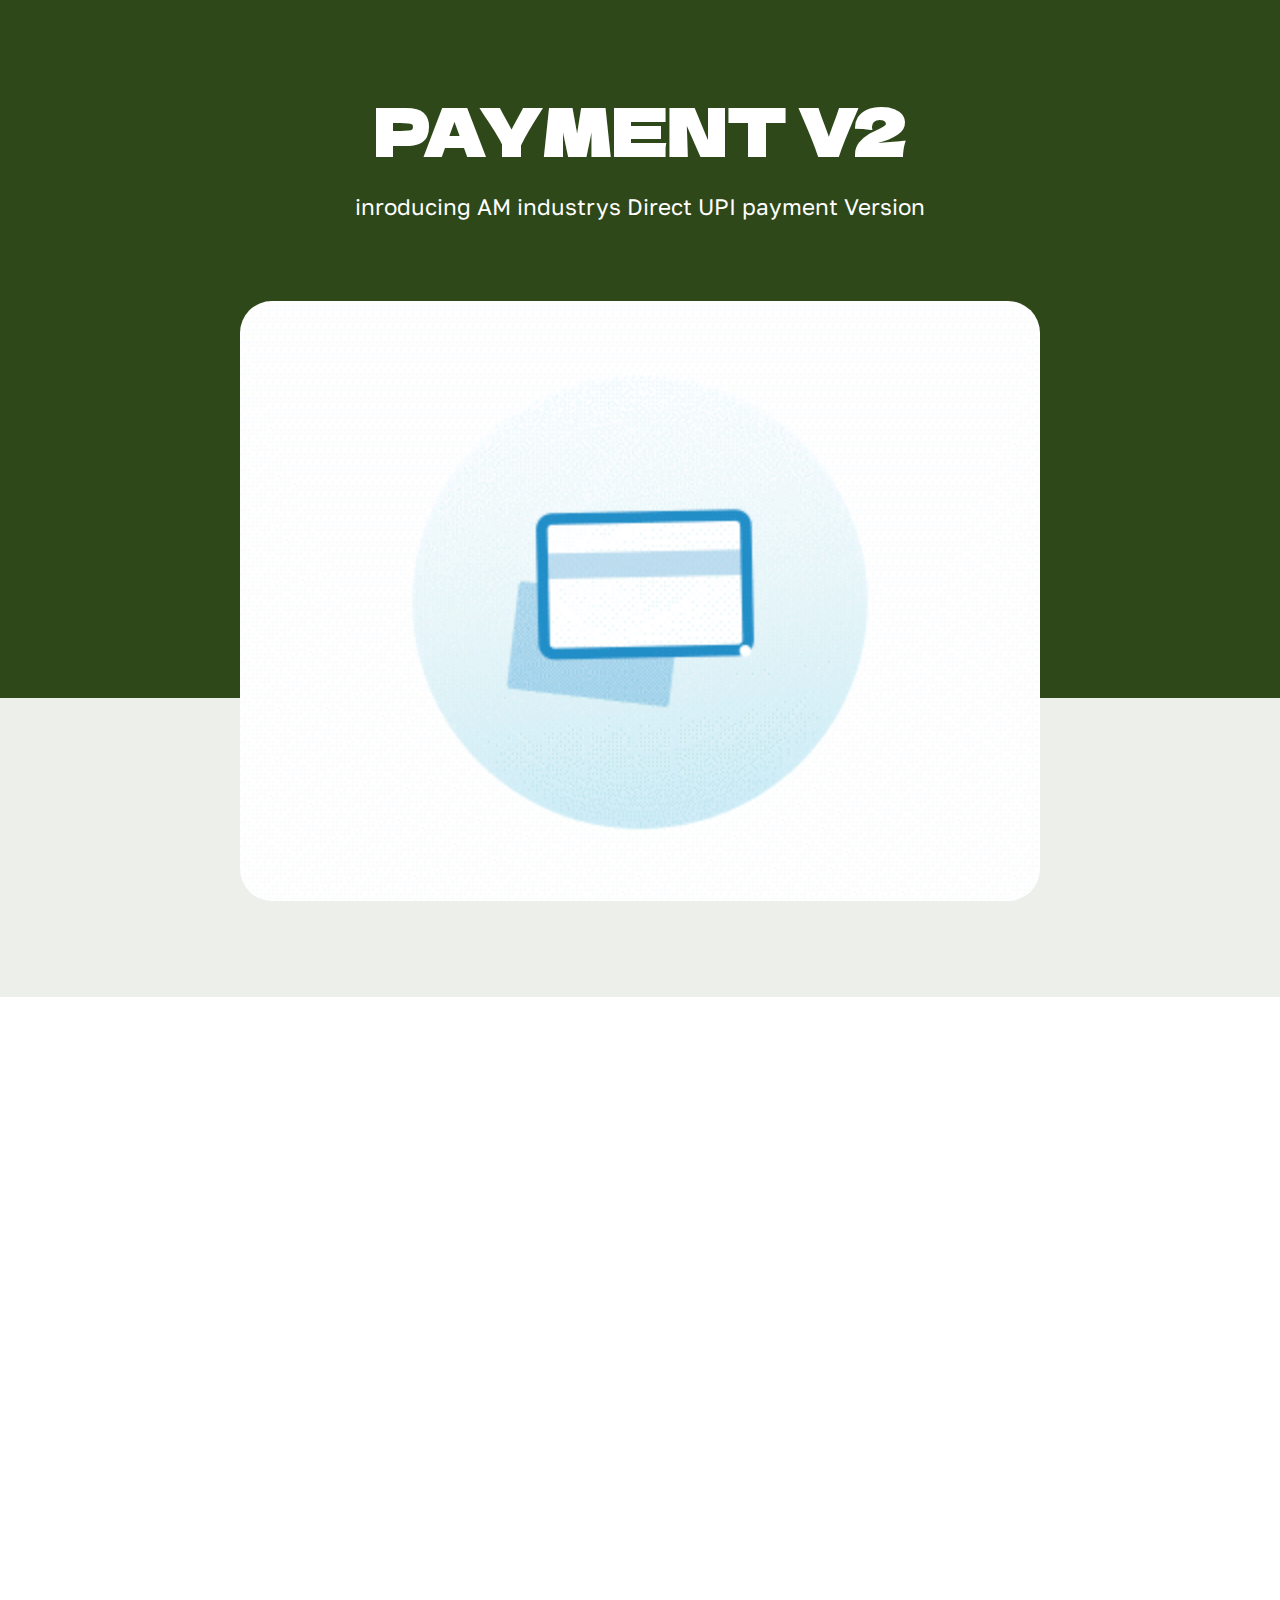
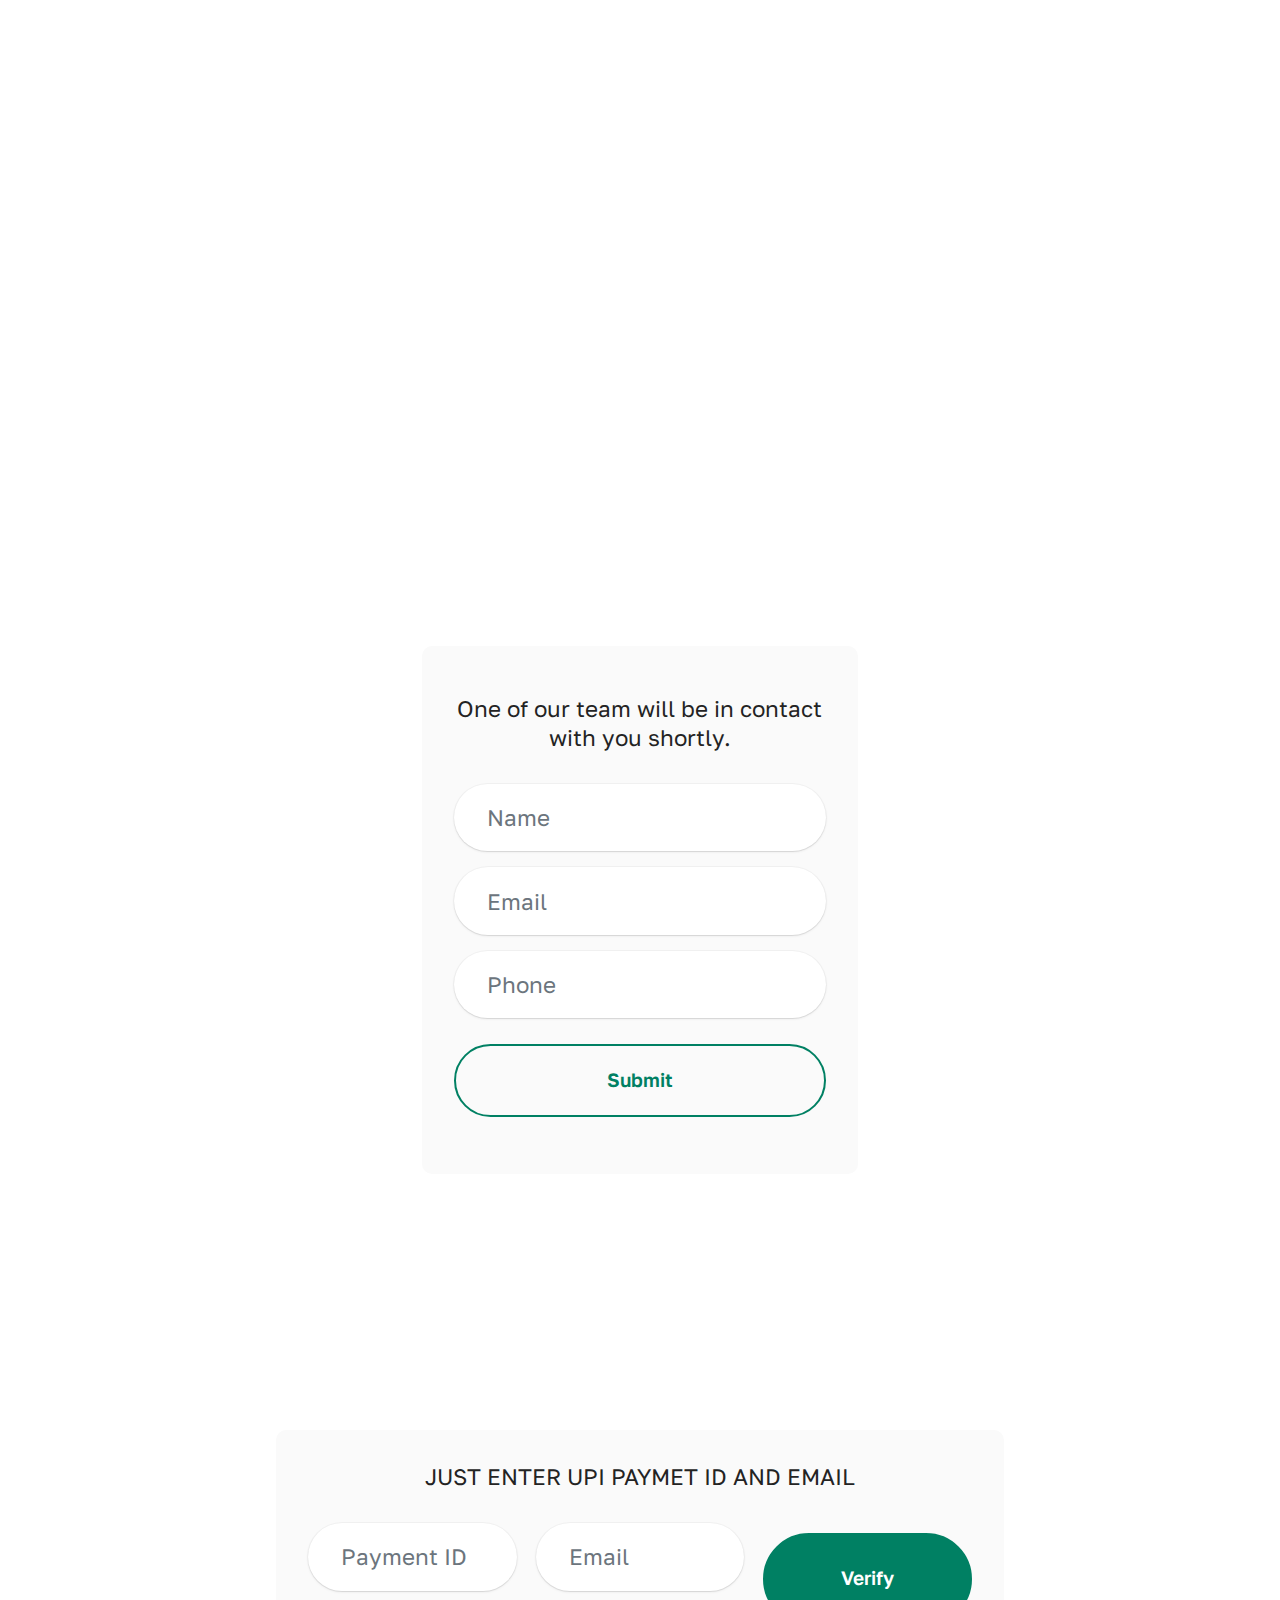
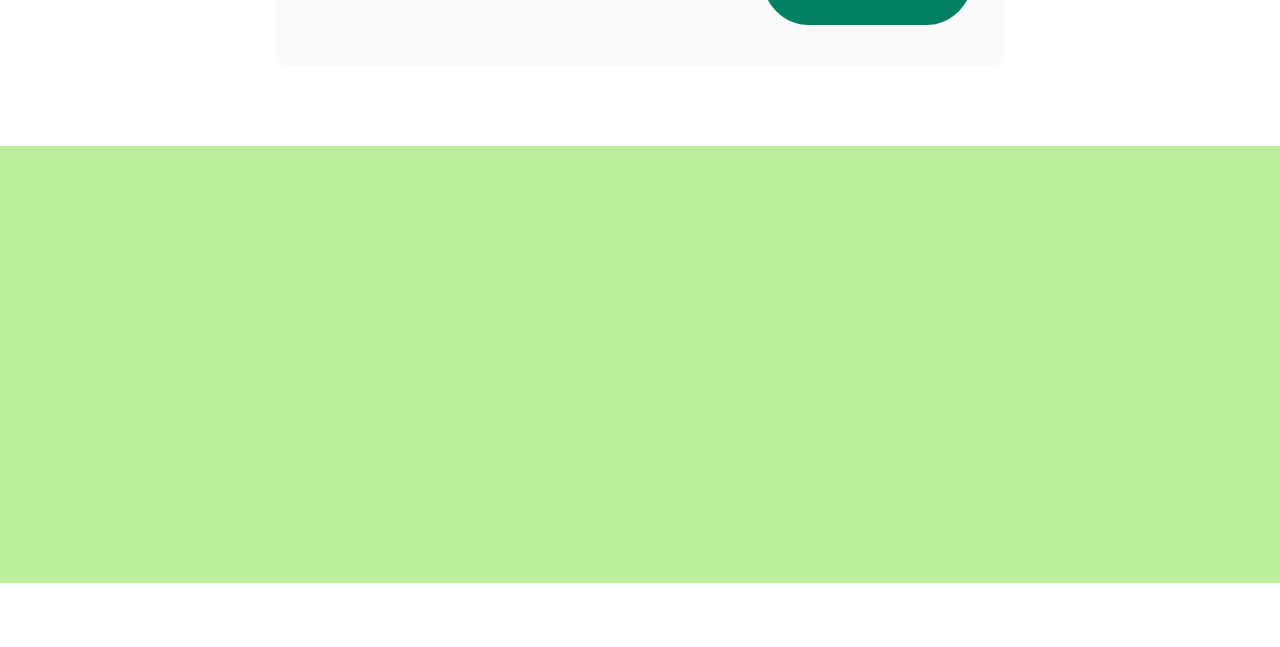
==== v2.html @ f1ecd3d9 "Add files via upload" ====
<!DOCTYPE html>
<html  >
<head>
  <!-- v5.9.6, AM industry's -->
  <meta charset="UTF-8">
  <meta http-equiv="X-UA-Compatible" content="IE=edge">
  <meta name="generator" content="Mobirise v5.9.6, mobirise.com">
  <meta name="twitter:card" content="summary_large_image"/>
  <meta name="twitter:image:src" content="www.techtoam.online">
  <meta property="og:image" content="www.techtoam.online">
  <meta name="twitter:title" content="Payment V2">
  <meta name="viewport" content="width=device-width, initial-scale=1, minimum-scale=1">
  <link rel="shortcut icon" href="assets/images/logo5.png" type="image/x-icon">
  <meta name="description" content="If Any Issue Visit "www.techtoam.online"">
  
  
  <title>Payment V2</title>
  <link rel="stylesheet" href="assets/bootstrap/css/bootstrap.min.css">
  <link rel="stylesheet" href="assets/bootstrap/css/bootstrap-grid.min.css">
  <link rel="stylesheet" href="assets/bootstrap/css/bootstrap-reboot.min.css">
  <link rel="stylesheet" href="assets/animatecss/animate.css">
  <link rel="stylesheet" href="assets/theme/css/style.css">
  <link rel="preload" href="https://fonts.googleapis.com/css?family=Dela+Gothic+One:400&display=swap" as="style" onload="this.onload=null;this.rel='stylesheet'">
  <noscript><link rel="stylesheet" href="https://fonts.googleapis.com/css?family=Dela+Gothic+One:400&display=swap"></noscript>
  <link rel="preload" href="https://fonts.googleapis.com/css?family=Golos+Text:400,500,600,700,800,900&display=swap" as="style" onload="this.onload=null;this.rel='stylesheet'">
  <noscript><link rel="stylesheet" href="https://fonts.googleapis.com/css?family=Golos+Text:400,500,600,700,800,900&display=swap"></noscript>
  <link rel="preload" as="style" href="assets/mobirise/css/mbr-additional.css"><link rel="stylesheet" href="assets/mobirise/css/mbr-additional.css" type="text/css">

  
  
  
</head>
<body>
  
  <section data-bs-version="5.1" class="header5 cid-tRlv7MQUgX" id="header05-1">
	

	
	
	<div class="topbg"></div>
	<div class="align-center container-fluid">
		<div class="row justify-content-center">
			<div class="col-md-12 content-head">
				<h1 class="mbr-section-title mbr-fonts-style mb-4 display-2"><strong>PAYMENT V2</strong></h1>
				<p class="mbr-text mbr-fonts-style mb-4 display-7">inroducing AM industrys Direct UPI payment Version</p>
				
			</div>
		</div>
		<div class="row mt-5 justify-content-center">
			<div class="col-12 col-lg-8">
				<img src="assets/images/payme1.gif" alt="nill" title="">
			</div>
		</div>
	</div>
</section>

<section data-bs-version="5.1" class="features024 cid-tRlwCzyXVJ" data-bg-video="https://youtu.be/mPwAJdSH3XQ?si=On-ZSDJsjGrxkwGE" id="features024-2">
  

  <div class="mbr-fallback-image disabled"></div>
  

  <div class="container">
    <div class="row justify-content-center align-items-center">
      <div class="col-12">
        <div class="card-wrapper">
          <div class="row">
            <div class="col-12 col-md-12 col-lg-6 image-wrapper">
              <img class="w-100" src="assets/images/am-889x889.png" alt="AM">
            </div>
            <div class="col-12 col-lg col-md-12">
              <div class="text-wrapper align-left">
                <h5 class="mbr-section-title mbr-fonts-style mb-4 display-5"><strong>AM industry's</strong><br><strong>UPI</strong><br><strong> INTERFACE</strong></h5>
                <p class="price mbr-fonts-style mb-4 display-7">If You Pay a Amount You Complete the steps before Exit</p>
                <p class="mbr-text mbr-fonts-style mb-4 display-7">1. Pay Using UPI Payment " Click The Button For Payment"<br><br>2. Capture A screen short then Upload or Enter a Valid Payment ID<br><br><br>3, Enter Your details&nbsp; and Service details&nbsp;</p>
                <div class="mbr-section-btn mt-3"><a class="btn btn-lg btn-danger display-7" href="upi://pay?pa=ttamashbinpajeesh@paytm" target="_blank">Buy now</a></div>
              </div>
            </div>
          </div>
        </div>
      </div>
    </div>
  </div>
</section>

<section data-bs-version="5.1" class="form7 cid-tRlzSRoZiJ" id="form7-3">
    
    
    <div class="container">
        <div class="mbr-section-head">
            <h3 class="mbr-section-title mbr-fonts-style align-center mb-0 display-2"><strong>Give Payment ID</strong></h3>
            
        </div>
        <div class="row justify-content-center mt-4">
            <div class="col-lg-8 mx-auto mbr-form" data-form-type="formoid">
                <form action="https://mobirise.eu/" method="POST" class="mbr-form form-with-styler mx-auto" data-form-title="Form Name"><input type="hidden" name="email" data-form-email="true" value="3NdxjkWzAh5IovgKd4+I5rbwf+tSKthDz4i8IxNc6+MKKcyOR6KfDr5/pfXS4GZjHSDBAHPQRKXl47ewNjsEHPbsqEBzv0O+0C2oWLpMZshk8n5DTl88hwM9T7tVmdk0">
                    <p class="mbr-text mbr-fonts-style align-center mb-4 display-7">
                        One of our team will be in contact with you shortly.
                    </p>
                    <div class="row">
                        <div hidden="hidden" data-form-alert="" class="alert alert-success col-12">Done !</div>
                        <div hidden="hidden" data-form-alert-danger="" class="alert alert-danger col-12">
                            Oops...! some problem!
                        </div>
                    </div>
                    <div class="dragArea row">
                        <div class="col-lg-12 col-md-12 col-sm-12 form-group mb-3" data-for="name">
                            <input type="text" name="name" placeholder="Name" data-form-field="name" class="form-control" value="" id="name-form7-3">
                        </div>
                        <div class="col-lg-12 col-md-12 col-sm-12 form-group mb-3" data-for="email">
                            <input type="email" name="email" placeholder="Email" data-form-field="email" class="form-control" value="" id="email-form7-3">
                        </div>
                        <div data-for="phone" class="col-lg-12 col-md-12 col-sm-12 form-group mb-3">
                            <input type="tel" name="phone" placeholder="Phone" data-form-field="phone" class="form-control" value="" id="phone-form7-3">
                        </div>
                        <div class="col-auto mbr-section-btn align-center"><button type="submit" class="btn btn-danger-outline display-4">Submit</button></div>
                    </div>
                </form>
            </div>
        </div>
    </div>
</section>

<section data-bs-version="5.1" class="form9 cid-tRlAs7sNLX" id="form9-5">
    
    
    <div class="container">
        <div class="mbr-section-head">
            <h3 class="mbr-section-title mbr-fonts-style align-center mb-0 display-2"><strong>PAYMENT ID VERIFYER</strong></h3>
            
        </div>
        <div class="row justify-content-center mt-4">
            <div class="col-lg-8 mx-auto mbr-form" data-form-type="formoid">
                <form action="https://mobirise.eu/" method="POST" class="mbr-form form-with-styler mx-auto" data-form-title="Form Name"><input type="hidden" name="email" data-form-email="true" value="f8ckszudrFhDrbls0gvPUYNyzmhzV6FQ+O1H3+zNxbhnMYZ5BAxvZ6UYKRE3Gi8OlHP5rLSmkBa90PJhMxGG0R+YfRLW464CH+ug4uYiRGrFoVSX1NOzaPkwVHFN0rrm">
                    <div class="row">
                        <div hidden="hidden" data-form-alert="" class="alert alert-success col-12">Our team Contact After Some Time</div>
                        <div hidden="hidden" data-form-alert-danger="" class="alert alert-danger col-12">Oops...! some problem!</div>
                    </div>
                    <div class="dragArea row">
                        <div class="col-lg-12">
                            <p class="mbr-text mbr-fonts-style align-center mb-4 display-7">JUST ENTER UPI PAYMET ID AND EMAIL</p>
                        </div>
                        <div class="col-lg-4 col-md-12 col-sm-12 form-group mb-3" data-for="name">
                            <input type="text" name="name" placeholder="Payment ID" data-form-field="name" class="form-control" value="" id="name-form9-5">
                        </div>
                        <div data-for="email" class="col-lg-4 col-md-12 col-sm-12 form-group mb-3">
                            <input type="email" name="email" placeholder="Email" data-form-field="email" class="form-control" value="" id="email-form9-5">
                        </div>
                        <div class="col-lg-4 col-md-12 col-sm-12 mbr-section-btn align-center"><button type="submit" class="btn btn-danger display-4">Verify</button></div>
                    </div>
                </form>
            </div>
        </div>
    </div>
</section>

<section data-bs-version="5.1" class="info1 cid-tRlBg32YLD" id="info1-6">
    

    
    
    <div class="align-center container">
        <div class="row justify-content-center">
            <div class="col-12 col-lg-8">
                <h3 class="mbr-section-title mb-4 mbr-fonts-style display-5"><strong>Verification Using Screen Short</strong></h3>
                
                <div class="mbr-section-btn"><a class="btn btn-white display-7" href="https://www.instagram.com/tech_to_am" target="_blank">Send Screen Short</a> <a class="btn btn-white display-7" href="http://www.techtoam.online" target="_blank">Home</a> <a class="btn btn-white display-7" href="mailto:techtoambusiness@gmail.com">Email</a></div>
            </div>
        </div>
    </div>
</section><section class="display-7" style="padding: 0;align-items: center;justify-content: center;flex-wrap: wrap;    align-content: center;display: flex;position: relative;height: 4rem;"><a href="https://mobiri.se/3072282" style="flex: 1 1;height: 4rem;position: absolute;width: 100%;z-index: 1;"><img alt="" style="height: 4rem;" src="[data-uri]"></a><p style="margin: 0;text-align: center;" class="display-7">&#8204;</p><a style="z-index:1" href="https://www.techtoam.online">Official Webpage</a></section><script src="assets/bootstrap/js/bootstrap.bundle.min.js"></script>  <script src="assets/smoothscroll/smooth-scroll.js"></script>  <script src="assets/ytplayer/index.js"></script>  <script src="assets/vimeoplayer/player.js"></script>  <script src="assets/theme/js/script.js"></script>  <script src="assets/formoid/formoid.min.js"></script>  
  
  
 <div id="scrollToTop" class="scrollToTop mbr-arrow-up"><a style="text-align: center;"><i class="mbr-arrow-up-icon mbr-arrow-up-icon-cm cm-icon cm-icon-smallarrow-up"></i></a></div>
    <input name="animation" type="hidden">
  </body>
</html>
---- assets/theme/css/style.css ----
@charset "UTF-8";
section {
  background-color: #ffffff;
}

body {
  font-style: normal;
  line-height: 1.5;
  font-weight: 400;
  color: #232323;
  position: relative;
}

button {
  background-color: transparent;
  border-color: transparent;
}

.embla__button,
.carousel-control {
  background-color: #edefea !important;
  opacity: 0.8 !important;
  color: #464845 !important;
  border-color: #edefea !important;
}

.carousel .close,
.modalWindow .close {
  background-color: #edefea !important;
  color: #464845 !important;
  border-color: #edefea !important;
  opacity: 0.8 !important;
}

.carousel .close:hover,
.modalWindow .close:hover {
  opacity: 1 !important;
}

.carousel-indicators li {
  background-color: #edefea !important;
  border: 2px solid #464845 !important;
}

.carousel-indicators li:hover,
.carousel-indicators li:active {
  opacity: 0.8 !important;
}

.embla__button:hover,
.carousel-control:hover {
  background-color: #edefea !important;
  opacity: 1 !important;
}

.modalWindow-video-container {
  height: 80%;
}

section,
.container,
.container-fluid {
  position: relative;
  word-wrap: break-word;
}

a.mbr-iconfont:hover {
  text-decoration: none;
}

.article .lead p,
.article .lead ul,
.article .lead ol,
.article .lead pre,
.article .lead blockquote {
  margin-bottom: 0;
}

a {
  font-style: normal;
  font-weight: 400;
  cursor: pointer;
}
a, a:hover {
  text-decoration: none;
}

.mbr-section-title {
  font-style: normal;
  line-height: 1.3;
}

.mbr-section-subtitle {
  line-height: 1.3;
}

.mbr-text {
  font-style: normal;
  line-height: 1.7;
}

h1,
h2,
h3,
h4,
h5,
h6,
.display-1,
.display-2,
.display-4,
.display-5,
.display-7,
span,
p,
a {
  line-height: 1;
  word-break: break-word;
  word-wrap: break-word;
  font-weight: 400;
}

b,
strong {
  font-weight: bold;
}

input:-webkit-autofill, input:-webkit-autofill:hover, input:-webkit-autofill:focus, input:-webkit-autofill:active {
  transition-delay: 9999s;
  -webkit-transition-property: background-color, color;
  transition-property: background-color, color;
}

textarea[type=hidden] {
  display: none;
}

section {
  background-position: 50% 50%;
  background-repeat: no-repeat;
  background-size: cover;
}
section .mbr-background-video,
section .mbr-background-video-preview {
  position: absolute;
  bottom: 0;
  left: 0;
  right: 0;
  top: 0;
}

.hidden {
  visibility: hidden;
}

.mbr-z-index20 {
  z-index: 20;
}

/*! Base colors */
.mbr-white {
  color: #ffffff;
}

.mbr-black {
  color: #111111;
}

.mbr-bg-white {
  background-color: #ffffff;
}

.mbr-bg-black {
  background-color: #000000;
}

/*! Text-aligns */
.align-left {
  text-align: left;
}

.align-center {
  text-align: center;
}

.align-right {
  text-align: right;
}

/*! Font-weight  */
.mbr-light {
  font-weight: 300;
}

.mbr-regular {
  font-weight: 400;
}

.mbr-semibold {
  font-weight: 500;
}

.mbr-bold {
  font-weight: 700;
}

/*! Media  */
.media-content {
  flex-basis: 100%;
}

.media-container-row {
  display: flex;
  flex-direction: row;
  flex-wrap: wrap;
  justify-content: center;
  align-content: center;
  align-items: start;
}
.media-container-row .media-size-item {
  width: 400px;
}

.media-container-column {
  display: flex;
  flex-direction: column;
  flex-wrap: wrap;
  justify-content: center;
  align-content: center;
  align-items: stretch;
}
.media-container-column > * {
  width: 100%;
}

@media (min-width: 992px) {
  .media-container-row {
    flex-wrap: nowrap;
  }
}
figure {
  margin-bottom: 0;
  overflow: hidden;
}

figure[mbr-media-size] {
  transition: width 0.1s;
}

img,
iframe {
  display: block;
  width: 100%;
}

.card {
  background-color: transparent;
  border: none;
}

.card-box {
  width: 100%;
}

.card-img {
  text-align: center;
  flex-shrink: 0;
  -webkit-flex-shrink: 0;
}

.media {
  max-width: 100%;
  margin: 0 auto;
}

.mbr-figure {
  align-self: center;
}

.media-container > div {
  max-width: 100%;
}

.mbr-figure img,
.card-img img {
  width: 100%;
}

@media (max-width: 991px) {
  .media-size-item {
    width: auto !important;
  }
  .media {
    width: auto;
  }
  .mbr-figure {
    width: 100% !important;
  }
}
/*! Buttons */
.mbr-section-btn {
  margin-left: -0.6rem;
  margin-right: -0.6rem;
  font-size: 0;
}

.btn {
  font-weight: 600;
  border-width: 1px;
  font-style: normal;
  margin: 0.6rem 0.6rem;
  white-space: normal;
  transition: all 0.2s ease-in-out;
  display: inline-flex;
  align-items: center;
  justify-content: center;
  word-break: break-word;
}

.btn-sm {
  font-weight: 600;
  letter-spacing: 0px;
  transition: all 0.3s ease-in-out;
}

.btn-md {
  font-weight: 600;
  letter-spacing: 0px;
  transition: all 0.3s ease-in-out;
}

.btn-lg {
  font-weight: 600;
  letter-spacing: 0px;
  transition: all 0.3s ease-in-out;
}

.btn-form {
  margin: 0;
}
.btn-form:hover {
  cursor: pointer;
}

nav .mbr-section-btn {
  margin-left: 0rem;
  margin-right: 0rem;
}

/*! Btn icon margin */
.btn .mbr-iconfont,
.btn.btn-sm .mbr-iconfont {
  order: 1;
  cursor: pointer;
  margin-left: 0.5rem;
  vertical-align: sub;
}

.btn.btn-md .mbr-iconfont,
.btn.btn-md .mbr-iconfont {
  margin-left: 0.8rem;
}

.mbr-regular {
  font-weight: 400;
}

.mbr-semibold {
  font-weight: 500;
}

.mbr-bold {
  font-weight: 700;
}

[type=submit] {
  -webkit-appearance: none;
}

/*! Full-screen */
.mbr-fullscreen .mbr-overlay {
  min-height: 100vh;
}

.mbr-fullscreen {
  display: flex;
  display: -moz-flex;
  display: -ms-flex;
  display: -o-flex;
  align-items: center;
  min-height: 100vh;
  padding-top: 3rem;
  padding-bottom: 3rem;
}

/*! Map */
.map {
  height: 25rem;
  position: relative;
}
.map iframe {
  width: 100%;
  height: 100%;
}

/*! Scroll to top arrow */
.mbr-arrow-up {
  bottom: 25px;
  right: 90px;
  position: fixed;
  text-align: right;
  z-index: 5000;
  color: #ffffff;
  font-size: 22px;
}

.mbr-arrow-up a {
  background: rgba(0, 0, 0, 0.2);
  border-radius: 50%;
  color: #fff;
  display: inline-block;
  height: 60px;
  width: 60px;
  border: 2px solid #fff;
  outline-style: none !important;
  position: relative;
  text-decoration: none;
  transition: all 0.3s ease-in-out;
  cursor: pointer;
  text-align: center;
}
.mbr-arrow-up a:hover {
  background-color: rgba(0, 0, 0, 0.4);
}
.mbr-arrow-up a i {
  line-height: 60px;
}

.mbr-arrow-up-icon {
  display: block;
  color: #fff;
}

.mbr-arrow-up-icon::before {
  content: "›";
  display: inline-block;
  font-family: serif;
  font-size: 22px;
  line-height: 1;
  font-style: normal;
  position: relative;
  top: 6px;
  left: -4px;
  transform: rotate(-90deg);
}

/*! Arrow Down */
.mbr-arrow {
  position: absolute;
  bottom: 45px;
  left: 50%;
  width: 60px;
  height: 60px;
  cursor: pointer;
  background-color: rgba(80, 80, 80, 0.5);
  border-radius: 50%;
  transform: translateX(-50%);
}
@media (max-width: 767px) {
  .mbr-arrow {
    display: none;
  }
}
.mbr-arrow > a {
  display: inline-block;
  text-decoration: none;
  outline-style: none;
  animation: arrowdown 1.7s ease-in-out infinite;
  color: #ffffff;
}
.mbr-arrow > a > i {
  position: absolute;
  top: -2px;
  left: 15px;
  font-size: 2rem;
}

#scrollToTop a i::before {
  content: "";
  position: absolute;
  display: block;
  border-bottom: 2.5px solid #fff;
  border-left: 2.5px solid #fff;
  width: 27.8%;
  height: 27.8%;
  left: 50%;
  top: 51%;
  transform: translateY(-30%) translateX(-50%) rotate(135deg);
}

@keyframes arrowdown {
  0% {
    transform: translateY(0px);
  }
  50% {
    transform: translateY(-5px);
  }
  100% {
    transform: translateY(0px);
  }
}
@media (max-width: 500px) {
  .mbr-arrow-up {
    left: 0;
    right: 0;
    text-align: center;
  }
}
/*Gradients animation*/
@keyframes gradient-animation {
  from {
    background-position: 0% 100%;
    animation-timing-function: ease-in-out;
  }
  to {
    background-position: 100% 0%;
    animation-timing-function: ease-in-out;
  }
}
.bg-gradient {
  background-size: 200% 200%;
  animation: gradient-animation 5s infinite alternate;
  -webkit-animation: gradient-animation 5s infinite alternate;
}

.menu .navbar-brand {
  display: -webkit-flex;
}
.menu .navbar-brand span {
  display: flex;
  display: -webkit-flex;
}
.menu .navbar-brand .navbar-caption-wrap {
  display: -webkit-flex;
}
.menu .navbar-brand .navbar-logo img {
  display: -webkit-flex;
  width: auto;
}
@media (min-width: 768px) and (max-width: 991px) {
  .menu .navbar-toggleable-sm .navbar-nav {
    display: -ms-flexbox;
  }
}
@media (max-width: 991px) {
  .menu .navbar-collapse {
    max-height: 93.5vh;
  }
  .menu .navbar-collapse.show {
    overflow: auto;
  }
}
@media (min-width: 992px) {
  .menu .navbar-nav.nav-dropdown {
    display: -webkit-flex;
  }
  .menu .navbar-toggleable-sm .navbar-collapse {
    display: -webkit-flex !important;
  }
  .menu .collapsed .navbar-collapse {
    max-height: 93.5vh;
  }
  .menu .collapsed .navbar-collapse.show {
    overflow: auto;
  }
}
@media (max-width: 767px) {
  .menu .navbar-collapse {
    max-height: 80vh;
  }
}

.nav-link .mbr-iconfont {
  margin-right: 0.5rem;
}

.navbar {
  display: -webkit-flex;
  -webkit-flex-wrap: wrap;
  -webkit-align-items: center;
  -webkit-justify-content: space-between;
}

.navbar-collapse {
  -webkit-flex-basis: 100%;
  -webkit-flex-grow: 1;
  -webkit-align-items: center;
}

.nav-dropdown .link {
  padding: 0.667em 1.667em !important;
  margin: 0 !important;
}

.nav {
  display: -webkit-flex;
  -webkit-flex-wrap: wrap;
}

.row {
  display: -webkit-flex;
  -webkit-flex-wrap: wrap;
}

.justify-content-center {
  -webkit-justify-content: center;
}

.form-inline {
  display: -webkit-flex;
}

.card-wrapper {
  -webkit-flex: 1;
}

.carousel-control {
  z-index: 10;
  display: -webkit-flex;
}

.carousel-controls {
  display: -webkit-flex;
}

.media {
  display: -webkit-flex;
}

.form-group:focus {
  outline: none;
}

.jq-selectbox__select {
  padding: 7px 0;
  position: relative;
}

.jq-selectbox__dropdown {
  overflow: hidden;
  border-radius: 10px;
  position: absolute;
  top: 100%;
  left: 0 !important;
  width: 100% !important;
}

.jq-selectbox__trigger-arrow {
  right: 0;
  transform: translateY(-50%);
}

.jq-selectbox li {
  padding: 1.07em 0.5em;
}

input[type=range] {
  padding-left: 0 !important;
  padding-right: 0 !important;
}

.modal-dialog,
.modal-content {
  height: 100%;
}

.modal-dialog .carousel-inner {
  height: calc(100vh - 1.75rem);
}
@media (max-width: 575px) {
  .modal-dialog .carousel-inner {
    height: calc(100vh - 1rem);
  }
}

.carousel-item {
  text-align: center;
}

.carousel-item img {
  margin: auto;
}

.navbar-toggler {
  align-self: flex-start;
  padding: 0.25rem 0.75rem;
  font-size: 1.25rem;
  line-height: 1;
  background: transparent;
  border: 1px solid transparent;
  border-radius: 0.25rem;
}

.navbar-toggler:focus,
.navbar-toggler:hover {
  text-decoration: none;
  box-shadow: none;
}

.navbar-toggler-icon {
  display: inline-block;
  width: 1.5em;
  height: 1.5em;
  vertical-align: middle;
  content: "";
  background: no-repeat center center;
  background-size: 100% 100%;
}

.navbar-toggler-left {
  position: absolute;
  left: 1rem;
}

.navbar-toggler-right {
  position: absolute;
  right: 1rem;
}

.card-img {
  width: auto;
}

.menu .navbar.collapsed:not(.beta-menu) {
  flex-direction: column;
}

.carousel-item.active,
.carousel-item-next,
.carousel-item-prev {
  display: flex;
}

.note-air-layout .dropup .dropdown-menu,
.note-air-layout .navbar-fixed-bottom .dropdown .dropdown-menu {
  bottom: initial !important;
}

html,
body {
  height: auto;
  min-height: 100vh;
}

.dropup .dropdown-toggle::after {
  display: none;
}

.form-asterisk {
  font-family: initial;
  position: absolute;
  top: -2px;
  font-weight: normal;
}

.form-control-label {
  position: relative;
  cursor: pointer;
  margin-bottom: 0.357em;
  padding: 0;
}

.alert {
  color: #ffffff;
  border-radius: 0;
  border: 0;
  font-size: 1.1rem;
  line-height: 1.5;
  margin-bottom: 1.875rem;
  padding: 1.25rem;
  position: relative;
  text-align: center;
}
.alert.alert-form::after {
  background-color: inherit;
  bottom: -7px;
  content: "";
  display: block;
  height: 14px;
  left: 50%;
  margin-left: -7px;
  position: absolute;
  transform: rotate(45deg);
  width: 14px;
}

.form-control {
  background-color: #ffffff;
  background-clip: border-box;
  color: #232323;
  line-height: 1rem !important;
  height: auto;
  padding: 1.2rem 2rem;
  transition: border-color 0.25s ease 0s;
  border: 1px solid transparent !important;
  border-radius: 4px;
  box-shadow: rgba(0, 0, 0, 0.07) 0px 1px 1px 0px, rgba(0, 0, 0, 0.07) 0px 1px 3px 0px, rgba(0, 0, 0, 0.03) 0px 0px 0px 1px;
}
.form-active .form-control:invalid {
  border-color: red;
}

.row > * {
  padding-right: 1rem;
  padding-left: 1rem;
}

form .row {
  margin-left: -0.6rem;
  margin-right: -0.6rem;
}
form .row [class*=col] {
  padding-left: 0.6rem;
  padding-right: 0.6rem;
}

form .mbr-section-btn {
  padding-left: 0.6rem;
  padding-right: 0.6rem;
}

form .form-check-input {
  margin-top: 0.5;
}

textarea.form-control {
  line-height: 1.5rem !important;
}

.form-group {
  margin-bottom: 1.2rem;
}

.form-control,
form .btn {
  min-height: 48px;
}

.gdpr-block label span.textGDPR input[name=gdpr] {
  top: 7px;
}

.form-control:focus {
  box-shadow: none;
}

:focus {
  outline: none;
}

.mbr-overlay {
  background-color: #000;
  bottom: 0;
  left: 0;
  opacity: 0.5;
  position: absolute;
  right: 0;
  top: 0;
  z-index: 0;
  pointer-events: none;
}

blockquote {
  font-style: italic;
  padding: 3rem;
  font-size: 1.09rem;
  position: relative;
  border-left: 3px solid;
}

ul,
ol,
pre,
blockquote {
  margin-bottom: 2.3125rem;
}

.mt-4 {
  margin-top: 2rem !important;
}

.mb-4 {
  margin-bottom: 2rem !important;
}

.container,
.container-fluid {
  padding-left: 16px;
  padding-right: 16px;
}

.row {
  margin-left: -16px;
  margin-right: -16px;
}
.row > [class*=col] {
  padding-left: 16px;
  padding-right: 16px;
}

@media (min-width: 992px) {
  .container-fluid {
    padding-left: 32px;
    padding-right: 32px;
  }
}
@media (max-width: 991px) {
  .mbr-container {
    padding-left: 16px;
    padding-right: 16px;
  }
}
.app-video-wrapper > img {
  opacity: 1;
}

.app-video-wrapper {
  background: transparent;
}

.item {
  position: relative;
}

.dropdown-menu .dropdown-menu {
  left: 100%;
}

.dropdown-item + .dropdown-menu {
  display: none;
}

.dropdown-item:hover + .dropdown-menu,
.dropdown-menu:hover {
  display: block;
}

@media (min-aspect-ratio: 16/9) {
  .mbr-video-foreground {
    height: 300% !important;
    top: -100% !important;
  }
}
@media (max-aspect-ratio: 16/9) {
  .mbr-video-foreground {
    width: 300% !important;
    left: -100% !important;
  }
}.engine {
	position: absolute;
	text-indent: -2400px;
	text-align: center;
	padding: 0;
	top: 0;
	left: -2400px;
}
---- assets/mobirise/css/mbr-additional.css ----
.btn {
  border-width: 2px;
}
img,
.card-wrap,
.card-wrapper,
.video-wrapper,
.mbr-figure iframe,
.google-map iframe,
.slide-content,
.plan,
.card,
.item-wrapper {
  border-radius: 2rem !important;
}
.video-wrapper {
  overflow: hidden;
}
body {
  font-family: Inter Tight;
}
.display-1 {
  font-family: 'Dela Gothic One', display;
  font-size: 5rem;
  line-height: 1;
}
.display-1 > .mbr-iconfont {
  font-size: 6.25rem;
}
.display-2 {
  font-family: 'Dela Gothic One', display;
  font-size: 4rem;
  line-height: 1;
}
.display-2 > .mbr-iconfont {
  font-size: 5rem;
}
.display-4 {
  font-family: 'Golos Text', sans-serif;
  font-size: 1.2rem;
  line-height: 1.5;
}
.display-4 > .mbr-iconfont {
  font-size: 1.5rem;
}
.display-5 {
  font-family: 'Dela Gothic One', display;
  font-size: 2.5rem;
  line-height: 1.5;
}
.display-5 > .mbr-iconfont {
  font-size: 3.125rem;
}
.display-7 {
  font-family: 'Golos Text', sans-serif;
  font-size: 1.4rem;
  line-height: 1.3;
}
.display-7 > .mbr-iconfont {
  font-size: 1.75rem;
}
/* ---- Fluid typography for mobile devices ---- */
/* 1.4 - font scale ratio ( bootstrap == 1.42857 ) */
/* 100vw - current viewport width */
/* (48 - 20)  48 == 48rem == 768px, 20 == 20rem == 320px(minimal supported viewport) */
/* 0.65 - min scale variable, may vary */
@media (max-width: 992px) {
  .display-1 {
    font-size: 4rem;
  }
}
@media (max-width: 768px) {
  .display-1 {
    font-size: 3.5rem;
    font-size: calc( 2.4rem + (5 - 2.4) * ((100vw - 20rem) / (48 - 20)));
    line-height: calc( 1.1 * (2.4rem + (5 - 2.4) * ((100vw - 20rem) / (48 - 20))));
  }
  .display-2 {
    font-size: 3.2rem;
    font-size: calc( 2.05rem + (4 - 2.05) * ((100vw - 20rem) / (48 - 20)));
    line-height: calc( 1.3 * (2.05rem + (4 - 2.05) * ((100vw - 20rem) / (48 - 20))));
  }
  .display-4 {
    font-size: 0.96rem;
    font-size: calc( 1.07rem + (1.2 - 1.07) * ((100vw - 20rem) / (48 - 20)));
    line-height: calc( 1.4 * (1.07rem + (1.2 - 1.07) * ((100vw - 20rem) / (48 - 20))));
  }
  .display-5 {
    font-size: 2rem;
    font-size: calc( 1.525rem + (2.5 - 1.525) * ((100vw - 20rem) / (48 - 20)));
    line-height: calc( 1.4 * (1.525rem + (2.5 - 1.525) * ((100vw - 20rem) / (48 - 20))));
  }
  .display-7 {
    font-size: 1.12rem;
    font-size: calc( 1.14rem + (1.4 - 1.14) * ((100vw - 20rem) / (48 - 20)));
    line-height: calc( 1.4 * (1.14rem + (1.4 - 1.14) * ((100vw - 20rem) / (48 - 20))));
  }
}
/* Buttons */
.btn {
  padding: 1.25rem 2rem;
  border-radius: 4px;
}
@media (max-width: 767px) {
  .btn {
    padding: 0.75rem 1.5rem;
  }
}
.btn-sm {
  padding: 0.6rem 1.2rem;
  border-radius: 4px;
}
.btn-md {
  padding: 0.6rem 1.2rem;
  border-radius: 4px;
}
.btn-lg {
  padding: 1.25rem 2rem;
  border-radius: 4px;
}
.bg-primary {
  background-color: #ff8cbc !important;
}
.bg-success {
  background-color: #0225ac !important;
}
.bg-info {
  background-color: #1a3c22 !important;
}
.bg-warning {
  background-color: #ffaac7 !important;
}
.bg-danger {
  background-color: #008063 !important;
}
.btn-primary,
.btn-primary:active {
  background-color: #ff8cbc !important;
  border-color: #ff8cbc !important;
  color: #ffffff !important;
  box-shadow: none;
}
.btn-primary:hover,
.btn-primary:focus,
.btn-primary.focus,
.btn-primary.active {
  color: inherit;
  background-color: #ffbfda !important;
  border-color: #ffbfda !important;
  box-shadow: none;
}
.btn-primary.disabled,
.btn-primary:disabled {
  color: #ffffff !important;
  background-color: #ffbfda !important;
  border-color: #ffbfda !important;
}
.btn-secondary,
.btn-secondary:active {
  background-color: #ffa600 !important;
  border-color: #ffa600 !important;
  color: #ffffff !important;
  box-shadow: none;
}
.btn-secondary:hover,
.btn-secondary:focus,
.btn-secondary.focus,
.btn-secondary.active {
  color: inherit;
  background-color: #ffb833 !important;
  border-color: #ffb833 !important;
  box-shadow: none;
}
.btn-secondary.disabled,
.btn-secondary:disabled {
  color: #ffffff !important;
  background-color: #ffb833 !important;
  border-color: #ffb833 !important;
}
.btn-info,
.btn-info:active {
  background-color: #1a3c22 !important;
  border-color: #1a3c22 !important;
  color: #ffffff !important;
  box-shadow: none;
}
.btn-info:hover,
.btn-info:focus,
.btn-info.focus,
.btn-info.active {
  color: inherit;
  background-color: #296036 !important;
  border-color: #296036 !important;
  box-shadow: none;
}
.btn-info.disabled,
.btn-info:disabled {
  color: #ffffff !important;
  background-color: #296036 !important;
  border-color: #296036 !important;
}
.btn-success,
.btn-success:active {
  background-color: #0225ac !important;
  border-color: #0225ac !important;
  color: #ffffff !important;
  box-shadow: none;
}
.btn-success:hover,
.btn-success:focus,
.btn-success.focus,
.btn-success.active {
  color: inherit;
  background-color: #0330de !important;
  border-color: #0330de !important;
  box-shadow: none;
}
.btn-success.disabled,
.btn-success:disabled {
  color: #ffffff !important;
  background-color: #0330de !important;
  border-color: #0330de !important;
}
.btn-warning,
.btn-warning:active {
  background-color: #ffaac7 !important;
  border-color: #ffaac7 !important;
  color: #ffffff !important;
  box-shadow: none;
}
.btn-warning:hover,
.btn-warning:focus,
.btn-warning.focus,
.btn-warning.active {
  color: inherit;
  background-color: #ffdde9 !important;
  border-color: #ffdde9 !important;
  box-shadow: none;
}
.btn-warning.disabled,
.btn-warning:disabled {
  color: #ffffff !important;
  background-color: #ffdde9 !important;
  border-color: #ffdde9 !important;
}
.btn-danger,
.btn-danger:active {
  background-color: #008063 !important;
  border-color: #008063 !important;
  color: #ffffff !important;
  box-shadow: none;
}
.btn-danger:hover,
.btn-danger:focus,
.btn-danger.focus,
.btn-danger.active {
  color: inherit;
  background-color: #00b38a !important;
  border-color: #00b38a !important;
  box-shadow: none;
}
.btn-danger.disabled,
.btn-danger:disabled {
  color: #ffffff !important;
  background-color: #00b38a !important;
  border-color: #00b38a !important;
}
.btn-white,
.btn-white:active {
  background-color: #eff0ec !important;
  border-color: #eff0ec !important;
  color: #757b62 !important;
  box-shadow: none;
}
.btn-white:hover,
.btn-white:focus,
.btn-white.focus,
.btn-white.active {
  color: inherit;
  background-color: #ffffff !important;
  border-color: #ffffff !important;
  box-shadow: none;
}
.btn-white.disabled,
.btn-white:disabled {
  color: #757b62 !important;
  background-color: #ffffff !important;
  border-color: #ffffff !important;
}
.btn-black,
.btn-black:active {
  background-color: #232323 !important;
  border-color: #232323 !important;
  color: #ffffff !important;
  box-shadow: none;
}
.btn-black:hover,
.btn-black:focus,
.btn-black.focus,
.btn-black.active {
  color: inherit;
  background-color: #3d3d3d !important;
  border-color: #3d3d3d !important;
  box-shadow: none;
}
.btn-black.disabled,
.btn-black:disabled {
  color: #ffffff !important;
  background-color: #3d3d3d !important;
  border-color: #3d3d3d !important;
}
.btn-primary-outline,
.btn-primary-outline:active {
  background-color: transparent !important;
  border-color: #ff8cbc;
  color: #ff8cbc;
}
.btn-primary-outline:hover,
.btn-primary-outline:focus,
.btn-primary-outline.focus,
.btn-primary-outline.active {
  color: #ff3589 !important;
  background-color: transparent !important;
  border-color: #ff3589 !important;
  box-shadow: none !important;
}
.btn-primary-outline.disabled,
.btn-primary-outline:disabled {
  color: #ffffff !important;
  background-color: #ff8cbc !important;
  border-color: #ff8cbc !important;
}
.btn-secondary-outline,
.btn-secondary-outline:active {
  background-color: transparent !important;
  border-color: #ffa600;
  color: #ffa600;
}
.btn-secondary-outline:hover,
.btn-secondary-outline:focus,
.btn-secondary-outline.focus,
.btn-secondary-outline.active {
  color: #a86e00 !important;
  background-color: transparent !important;
  border-color: #a86e00 !important;
  box-shadow: none !important;
}
.btn-secondary-outline.disabled,
.btn-secondary-outline:disabled {
  color: #ffffff !important;
  background-color: #ffa600 !important;
  border-color: #ffa600 !important;
}
.btn-info-outline,
.btn-info-outline:active {
  background-color: transparent !important;
  border-color: #1a3c22;
  color: #1a3c22;
}
.btn-info-outline:hover,
.btn-info-outline:focus,
.btn-info-outline.focus,
.btn-info-outline.active {
  color: #000000 !important;
  background-color: transparent !important;
  border-color: #000000 !important;
  box-shadow: none !important;
}
.btn-info-outline.disabled,
.btn-info-outline:disabled {
  color: #ffffff !important;
  background-color: #1a3c22 !important;
  border-color: #1a3c22 !important;
}
.btn-success-outline,
.btn-success-outline:active {
  background-color: transparent !important;
  border-color: #0225ac;
  color: #0225ac;
}
.btn-success-outline:hover,
.btn-success-outline:focus,
.btn-success-outline.focus,
.btn-success-outline.active {
  color: #011356 !important;
  background-color: transparent !important;
  border-color: #011356 !important;
  box-shadow: none !important;
}
.btn-success-outline.disabled,
.btn-success-outline:disabled {
  color: #ffffff !important;
  background-color: #0225ac !important;
  border-color: #0225ac !important;
}
.btn-warning-outline,
.btn-warning-outline:active {
  background-color: transparent !important;
  border-color: #ffaac7;
  color: #ffaac7;
}
.btn-warning-outline:hover,
.btn-warning-outline:focus,
.btn-warning-outline.focus,
.btn-warning-outline.active {
  color: #ff538e !important;
  background-color: transparent !important;
  border-color: #ff538e !important;
  box-shadow: none !important;
}
.btn-warning-outline.disabled,
.btn-warning-outline:disabled {
  color: #ffffff !important;
  background-color: #ffaac7 !important;
  border-color: #ffaac7 !important;
}
.btn-danger-outline,
.btn-danger-outline:active {
  background-color: transparent !important;
  border-color: #008063;
  color: #008063;
}
.btn-danger-outline:hover,
.btn-danger-outline:focus,
.btn-danger-outline.focus,
.btn-danger-outline.active {
  color: #002920 !important;
  background-color: transparent !important;
  border-color: #002920 !important;
  box-shadow: none !important;
}
.btn-danger-outline.disabled,
.btn-danger-outline:disabled {
  color: #ffffff !important;
  background-color: #008063 !important;
  border-color: #008063 !important;
}
.btn-black-outline,
.btn-black-outline:active {
  background-color: transparent !important;
  border-color: #232323;
  color: #232323;
}
.btn-black-outline:hover,
.btn-black-outline:focus,
.btn-black-outline.focus,
.btn-black-outline.active {
  color: #000000 !important;
  background-color: transparent !important;
  border-color: #000000 !important;
  box-shadow: none !important;
}
.btn-black-outline.disabled,
.btn-black-outline:disabled {
  color: #ffffff !important;
  background-color: #232323 !important;
  border-color: #232323 !important;
}
.btn-white-outline,
.btn-white-outline:active {
  background-color: transparent !important;
  border-color: #fafafa;
  color: #fafafa;
}
.btn-white-outline:hover,
.btn-white-outline:focus,
.btn-white-outline.focus,
.btn-white-outline.active {
  color: #cfcfcf !important;
  background-color: transparent !important;
  border-color: #cfcfcf !important;
  box-shadow: none !important;
}
.btn-white-outline.disabled,
.btn-white-outline:disabled {
  color: #7a7a7a !important;
  background-color: #fafafa !important;
  border-color: #fafafa !important;
}
.text-primary {
  color: #ff8cbc !important;
}
.text-secondary {
  color: #ffa600 !important;
}
.text-success {
  color: #0225ac !important;
}
.text-info {
  color: #1a3c22 !important;
}
.text-warning {
  color: #ffaac7 !important;
}
.text-danger {
  color: #008063 !important;
}
.text-white {
  color: #fafafa !important;
}
.text-black {
  color: #232323 !important;
}
a.text-primary:hover,
a.text-primary:focus,
a.text-primary.active {
  color: #ff2681 !important;
}
a.text-secondary:hover,
a.text-secondary:focus,
a.text-secondary.active {
  color: #996400 !important;
}
a.text-success:hover,
a.text-success:focus,
a.text-success.active {
  color: #010f47 !important;
}
a.text-info:hover,
a.text-info:focus,
a.text-info.active {
  color: #000000 !important;
}
a.text-warning:hover,
a.text-warning:focus,
a.text-warning.active {
  color: #ff4484 !important;
}
a.text-danger:hover,
a.text-danger:focus,
a.text-danger.active {
  color: #001a14 !important;
}
a.text-white:hover,
a.text-white:focus,
a.text-white.active {
  color: #c7c7c7 !important;
}
a.text-black:hover,
a.text-black:focus,
a.text-black.active {
  color: #000000 !important;
}
a[class*="text-"]:not(.nav-link):not(.dropdown-item):not([role]):not(.navbar-caption) {
  position: relative;
  background-image: transparent;
  background-size: 10000px 2px;
  background-repeat: no-repeat;
  background-position: 0px 1.2em;
  background-position: -10000px 1.2em;
}
a[class*="text-"]:not(.nav-link):not(.dropdown-item):not([role]):not(.navbar-caption):hover {
  transition: background-position 2s ease-in-out;
  background-image: linear-gradient(currentColor 50%, currentColor 50%);
  background-position: 0px 1.2em;
}
.nav-tabs .nav-link.active {
  color: #ff8cbc;
}
.nav-tabs .nav-link:not(.active) {
  color: #232323;
}
.alert-success {
  background-color: #70c770;
}
.alert-info {
  background-color: #1a3c22;
}
.alert-warning {
  background-color: #ffaac7;
}
.alert-danger {
  background-color: #008063;
}
.mbr-section-btn .btn:not(.btn-form) {
  border-radius: 100px;
}
.mbr-gallery-filter li a {
  border-radius: 100px !important;
}
.mbr-gallery-filter li.active .btn {
  background-color: #ff8cbc;
  border-color: #ff8cbc;
  color: #ffffff;
}
.mbr-gallery-filter li.active .btn:focus {
  box-shadow: none;
}
.nav-tabs .nav-link {
  border-radius: 100px !important;
}
a,
a:hover {
  color: #ff8cbc;
}
.mbr-plan-header.bg-primary .mbr-plan-subtitle,
.mbr-plan-header.bg-primary .mbr-plan-price-desc {
  color: #ffffff;
}
.mbr-plan-header.bg-success .mbr-plan-subtitle,
.mbr-plan-header.bg-success .mbr-plan-price-desc {
  color: #315bfd;
}
.mbr-plan-header.bg-info .mbr-plan-subtitle,
.mbr-plan-header.bg-info .mbr-plan-price-desc {
  color: #77c489;
}
.mbr-plan-header.bg-warning .mbr-plan-subtitle,
.mbr-plan-header.bg-warning .mbr-plan-price-desc {
  color: #ffffff;
}
.mbr-plan-header.bg-danger .mbr-plan-subtitle,
.mbr-plan-header.bg-danger .mbr-plan-price-desc {
  color: #00ffc5;
}
/* Scroll to top button*/
#scrollToTop a {
  border-radius: 100px;
}
.form-control {
  font-family: 'Golos Text', sans-serif;
  font-size: 1.4rem;
  line-height: 1.3;
  font-weight: 400;
  border-radius: 40px !important;
}
.form-control > .mbr-iconfont {
  font-size: 1.75rem;
}
.form-control:hover,
.form-control:focus {
  box-shadow: rgba(0, 0, 0, 0.07) 0px 1px 1px 0px, rgba(0, 0, 0, 0.07) 0px 1px 3px 0px, rgba(0, 0, 0, 0.03) 0px 0px 0px 1px;
  border-color: #ff8cbc !important;
}
.form-control:-webkit-input-placeholder {
  font-family: 'Golos Text', sans-serif;
  font-size: 1.4rem;
  line-height: 1.3;
  font-weight: 400;
}
.form-control:-webkit-input-placeholder > .mbr-iconfont {
  font-size: 1.75rem;
}
blockquote {
  border-color: #ff8cbc;
}
/* Forms */
.mbr-form .input-group-btn .btn {
  border-radius: 100px !important;
}
.mbr-form .input-group-btn .btn:hover {
  box-shadow: 0 10px 40px 0 rgba(0, 0, 0, 0.2);
}
.mbr-form .input-group-btn button[type="submit"] {
  border-radius: 100px !important;
  padding: 1rem 3rem;
}
.mbr-form .input-group-btn button[type="submit"]:hover {
  box-shadow: 0 10px 40px 0 rgba(0, 0, 0, 0.2);
}
.jq-selectbox li:hover,
.jq-selectbox li.selected {
  background-color: #ff8cbc;
  color: #ffffff;
}
.jq-number__spin {
  transition: 0.25s ease;
}
.jq-number__spin:hover {
  border-color: #ff8cbc;
}
.jq-selectbox .jq-selectbox__trigger-arrow,
.jq-number__spin.minus:after,
.jq-number__spin.plus:after {
  transition: 0.4s;
  border-top-color: #232323;
  border-bottom-color: #232323;
}
.jq-selectbox:hover .jq-selectbox__trigger-arrow,
.jq-number__spin.minus:hover:after,
.jq-number__spin.plus:hover:after {
  border-top-color: #ff8cbc;
  border-bottom-color: #ff8cbc;
}
.xdsoft_datetimepicker .xdsoft_calendar td.xdsoft_default,
.xdsoft_datetimepicker .xdsoft_calendar td.xdsoft_current,
.xdsoft_datetimepicker .xdsoft_timepicker .xdsoft_time_box > div > div.xdsoft_current {
  color: #000000 !important;
  background-color: #ff8cbc !important;
  box-shadow: none !important;
}
.xdsoft_datetimepicker .xdsoft_calendar td:hover,
.xdsoft_datetimepicker .xdsoft_timepicker .xdsoft_time_box > div > div:hover {
  color: #000000 !important;
  background: #ffa600 !important;
  box-shadow: none !important;
}
.lazy-bg {
  background-image: none !important;
}
.lazy-placeholder:not(section),
.lazy-none {
  display: block;
  position: relative;
  padding-bottom: 56.25%;
  width: 100%;
  height: auto;
}
iframe.lazy-placeholder,
.lazy-placeholder:after {
  content: '';
  position: absolute;
  width: 200px;
  height: 200px;
  background: transparent no-repeat center;
  background-size: contain;
  top: 50%;
  left: 50%;
  transform: translateX(-50%) translateY(-50%);
  background-image: url("data:image/svg+xml;charset=UTF-8,%3csvg width='32' height='32' viewBox='0 0 64 64' xmlns='http://www.w3.org/2000/svg' stroke='%23ff8cbc' %3e%3cg fill='none' fill-rule='evenodd'%3e%3cg transform='translate(16 16)' stroke-width='2'%3e%3ccircle stroke-opacity='.5' cx='16' cy='16' r='16'/%3e%3cpath d='M32 16c0-9.94-8.06-16-16-16'%3e%3canimateTransform attributeName='transform' type='rotate' from='0 16 16' to='360 16 16' dur='1s' repeatCount='indefinite'/%3e%3c/path%3e%3c/g%3e%3c/g%3e%3c/svg%3e");
}
section.lazy-placeholder:after {
  opacity: 0.5;
}
body {
  overflow-x: hidden;
}
a {
  transition: color 0.6s;
}
.cid-tIskrx6sZd {
  padding-top: 6rem;
  padding-bottom: 6rem;
  background-color: #008063;
}
.cid-tIskrx6sZd .mbr-overlay {
  background-color: #ffffff;
  opacity: 0.4;
}
.cid-tIskrx6sZd form .mbr-section-btn {
  text-align: center;
  width: 100%;
}
.cid-tIskrx6sZd form .mbr-section-btn .btn {
  display: inline-flex;
}
@media (max-width: 991px) {
  .cid-tIskrx6sZd form .mbr-section-btn .btn {
    width: 100%;
  }
}
.cid-tIskrx6sZd .mbr-section-title {
  color: #ff8cbc;
}
.cid-tRlEH1mTZE {
  display: flex;
  padding-top: 90px;
  padding-bottom: 90px;
  background-image: url("../../../assets/images/diligentpiercinggnatcatcher-max-1mb.gif");
}
.cid-tRlEH1mTZE .mbr-overlay {
  background-color: #ffa600;
  opacity: 0.5;
}
.cid-tRlEH1mTZE .content-wrap {
  padding: 5rem 1rem;
}
@media (min-width: 768px) {
  .cid-tRlEH1mTZE {
    align-items: center;
  }
  .cid-tRlEH1mTZE .row {
    justify-content: center;
  }
}
@media (max-width: 991px) and (min-width: 768px) {
  .cid-tRlEH1mTZE .content-wrap {
    min-width: 50%;
  }
}
@media (max-width: 767px) {
  .cid-tRlEH1mTZE {
    -webkit-align-items: center;
    align-items: center;
  }
  .cid-tRlEH1mTZE .mbr-row {
    -webkit-justify-content: center;
    justify-content: center;
  }
  .cid-tRlEH1mTZE .content-wrap {
    width: 100%;
  }
}
.cid-tRlEH1mTZE .mbr-section-title {
  text-align: center;
}
.cid-tRlEH1mTZE .mbr-text,
.cid-tRlEH1mTZE .mbr-section-btn {
  text-align: center;
}
.cid-tIsokmLLOC {
  padding-top: 5rem;
  padding-bottom: 5rem;
  background-color: #260a30;
}
.cid-tIsokmLLOC input {
  padding: 1.2rem 1.5rem;
  border: none !important;
  height: 100%;
}
.cid-tIsokmLLOC input:hover {
  border: none !important;
}
.cid-tIsokmLLOC .btn {
  height: 100%;
  margin: auto;
}
@media (min-width: 992px) {
  .cid-tIsokmLLOC .text-wrapper {
    padding: 0 2rem;
  }
}
.cid-tIsokmLLOC .row {
  justify-content: center;
}
.cid-tIsokmLLOC .mbr-section-btn {
  display: flex;
  margin-bottom: 1.2rem;
  width: fit-content;
}
.cid-tIsokmLLOC .mbr-section-btn .btn {
  width: auto;
}
@media (max-width: 991px) {
  .cid-tIsokmLLOC .image-wrapper {
    margin-bottom: 2rem;
  }
  .cid-tIsokmLLOC .content-wrapper {
    flex-direction: column-reverse;
  }
}
.cid-tIsokmLLOC .justify-content-center {
  align-items: center;
}
.cid-tIsokmLLOC H1 {
  color: #d2dc1d;
}
.cid-tIsokmLLOC P {
  color: #d2dc1d;
  text-align: center;
}
.cid-tIsokmLLOC .mbr-section-title {
  text-align: center;
  color: #ffd7ef;
}
.cid-tHfEgJYxcL {
  padding-top: 4rem;
  padding-bottom: 5rem;
  background-color: #bcef9b;
}
.cid-tHfEgJYxcL .mbr-fallback-image.disabled {
  display: none;
}
.cid-tHfEgJYxcL .mbr-fallback-image {
  display: block;
  background-size: cover;
  background-position: center center;
  width: 100%;
  height: 100%;
  position: absolute;
  top: 0;
}
.cid-tHfEgJYxcL .footer-col {
  justify-content: space-between;
  display: flex;
}
@media (max-width: 767px) {
  .cid-tHfEgJYxcL .footer-col {
    flex-direction: column;
  }
}
.cid-tHfEgJYxcL .row {
  background: #9fe870;
  padding: 2.25rem;
  border-radius: 2rem;
  margin: 0;
}
@media (max-width: 767px) {
  .cid-tHfEgJYxcL .row {
    padding: 2rem 1.5rem;
  }
}
@media (max-width: 767px) {
  .cid-tHfEgJYxcL .mbr-section-btn {
    text-align: center;
  }
}
.cid-tHfEgJYxcL .social-row {
  display: flex;
  flex-wrap: wrap;
}
.cid-tHfEgJYxcL .soc-item {
  display: flex;
  align-items: center;
  justify-content: center;
  border-radius: 50%;
  background-color: #ffa600;
  margin-right: 0.25rem;
  margin-left: 0.25rem;
  margin-bottom: 1rem;
  padding: 0.5rem;
  height: 3.5rem;
  width: 3.5rem;
}
@media (max-width: 767px) {
  .cid-tHfEgJYxcL .row {
    text-align: center;
  }
  .cid-tHfEgJYxcL .social-row {
    justify-content: center;
  }
}
.cid-tHfEgJYxcL .list {
  list-style: none;
  padding-left: 0;
  color: #502274;
}
@media (max-width: 991px) {
  .cid-tHfEgJYxcL .list {
    margin-bottom: 2rem;
  }
}
@media (min-width: 992px) {
  .cid-tHfEgJYxcL .list {
    margin-bottom: 0rem;
  }
}
.cid-tHfEgJYxcL .mbr-text {
  color: #bbbbbb;
}
.cid-tHfEgJYxcL .mbr-iconfont {
  color: #ffffff;
}
.cid-tHfEgJYxcL .mbr-section-subtitle {
  color: #000000;
}
.cid-tHfEgJYxcL .list,
.cid-tHfEgJYxcL .item-wrap {
  color: #232323;
}
.cid-tHfEgJYxcL .copyright {
  color: #232323;
}
.cid-tRlv7MQUgX {
  padding-top: 6rem;
  padding-bottom: 6rem;
  background-color: #2e481a;
}
.cid-tRlv7MQUgX .mbr-fallback-image.disabled {
  display: none;
}
.cid-tRlv7MQUgX .mbr-fallback-image {
  display: block;
  background-size: cover;
  background-position: center center;
  width: 100%;
  height: 100%;
  position: absolute;
  bottom: 0;
}
.cid-tRlv7MQUgX .topbg {
  position: absolute;
  bottom: 0;
  left: 0;
  width: 100%;
  height: 30%;
  background: #edefeb;
}
.cid-tRlv7MQUgX .mbr-section-title {
  color: #ffffff;
}
.cid-tRlv7MQUgX .mbr-text,
.cid-tRlv7MQUgX .mbr-section-btn {
  color: #ffffff;
}
.cid-tRlv7MQUgX .content-head {
  max-width: 800px;
}
.cid-tRlwCzyXVJ {
  padding-top: 8rem;
  padding-bottom: 8rem;
}
.cid-tRlwCzyXVJ .mbr-fallback-image.disabled {
  display: none;
}
.cid-tRlwCzyXVJ .mbr-fallback-image {
  display: block;
  background-size: cover;
  background-position: center center;
  width: 100%;
  height: 100%;
  position: absolute;
  top: 0;
  background-image: url("../../../assets/images/background1.jpeg");
}
.cid-tRlwCzyXVJ .card-wrapper {
  overflow: hidden;
  background: #ffffff;
}
.cid-tRlwCzyXVJ .text-wrapper {
  padding: 4rem 3rem;
}
@media (min-width: 768px) and (max-width: 991px) {
  .cid-tRlwCzyXVJ .text-wrapper {
    padding: 2.25rem;
  }
}
@media (max-width: 767px) {
  .cid-tRlwCzyXVJ .text-wrapper {
    padding: 1.5rem;
  }
}
.cid-tRlwCzyXVJ .row {
  align-items: center;
  margin-right: -1rem;
  margin-left: -1rem;
}
.cid-tRlwCzyXVJ .image-wrapper {
  padding: 0 1rem;
}
.cid-tRlwCzyXVJ img,
.cid-tRlwCzyXVJ .image-wrapper {
  height: 600px;
  object-fit: cover;
}
@media (max-width: 767px) {
  .cid-tRlwCzyXVJ img,
  .cid-tRlwCzyXVJ .image-wrapper {
    max-height: 350px;
  }
}
.cid-tRlwCzyXVJ .mbr-section-title {
  color: #d82573;
  text-align: center;
}
.cid-tRlwCzyXVJ .mbr-text {
  color: #000000;
}
.cid-tRlwCzyXVJ .mbr-text,
.cid-tRlwCzyXVJ .mbr-section-btn {
  text-align: left;
}
.cid-tRlwCzyXVJ .price {
  text-align: center;
  color: #00ff2c;
}
.cid-tRlzSRoZiJ {
  padding-top: 5rem;
  padding-bottom: 5rem;
  background-color: #ffffff;
}
.cid-tRlzSRoZiJ .mbr-overlay {
  background-color: #ffffff;
  opacity: 0.4;
}
.cid-tRlzSRoZiJ form.mbr-form {
  border-radius: 10px;
  background-color: #fafafa;
}
@media (min-width: 992px) {
  .cid-tRlzSRoZiJ form.mbr-form {
    padding: 3rem 2rem;
    width: 60%;
  }
}
@media (max-width: 991px) {
  .cid-tRlzSRoZiJ form.mbr-form {
    padding: 1rem;
  }
}
.cid-tRlzSRoZiJ form.mbr-form .mbr-section-btn {
  text-align: center;
  width: 100%;
}
.cid-tRlzSRoZiJ form.mbr-form .mbr-section-btn .btn {
  width: 100%;
}
.cid-tRlAs7sNLX {
  padding-top: 5rem;
  padding-bottom: 5rem;
  background-color: #ffffff;
}
.cid-tRlAs7sNLX .mbr-overlay {
  background-color: #ffffff;
  opacity: 0.4;
}
.cid-tRlAs7sNLX form.mbr-form {
  border-radius: 10px;
  background-color: #fafafa;
}
@media (min-width: 992px) {
  .cid-tRlAs7sNLX form.mbr-form {
    padding: 2rem;
  }
}
@media (max-width: 991px) {
  .cid-tRlAs7sNLX form.mbr-form {
    padding: 1rem;
  }
}
.cid-tRlAs7sNLX form.mbr-form .mbr-section-btn {
  text-align: center;
  margin-bottom: 1.2rem;
}
.cid-tRlAs7sNLX form.mbr-form .mbr-section-btn .btn {
  width: 100%;
  height: 100%;
}
.cid-tRlBg32YLD {
  padding-top: 6rem;
  padding-bottom: 6rem;
  background-color: #bcef9b;
}
.cid-tRlBg32YLD .mbr-fallback-image.disabled {
  display: none;
}
.cid-tRlBg32YLD .mbr-fallback-image {
  display: block;
  background-size: cover;
  background-position: center center;
  width: 100%;
  height: 100%;
  position: absolute;
  top: 0;
}
.cid-tRlBg32YLD .mbr-section-title {
  color: #393193;
}
---- assets/mobirise/css/mbr-additional.css ----
.btn {
  border-width: 2px;
}
img,
.card-wrap,
.card-wrapper,
.video-wrapper,
.mbr-figure iframe,
.google-map iframe,
.slide-content,
.plan,
.card,
.item-wrapper {
  border-radius: 2rem !important;
}
.video-wrapper {
  overflow: hidden;
}
body {
  font-family: Inter Tight;
}
.display-1 {
  font-family: 'Dela Gothic One', display;
  font-size: 5rem;
  line-height: 1;
}
.display-1 > .mbr-iconfont {
  font-size: 6.25rem;
}
.display-2 {
  font-family: 'Dela Gothic One', display;
  font-size: 4rem;
  line-height: 1;
}
.display-2 > .mbr-iconfont {
  font-size: 5rem;
}
.display-4 {
  font-family: 'Golos Text', sans-serif;
  font-size: 1.2rem;
  line-height: 1.5;
}
.display-4 > .mbr-iconfont {
  font-size: 1.5rem;
}
.display-5 {
  font-family: 'Dela Gothic One', display;
  font-size: 2.5rem;
  line-height: 1.5;
}
.display-5 > .mbr-iconfont {
  font-size: 3.125rem;
}
.display-7 {
  font-family: 'Golos Text', sans-serif;
  font-size: 1.4rem;
  line-height: 1.3;
}
.display-7 > .mbr-iconfont {
  font-size: 1.75rem;
}
/* ---- Fluid typography for mobile devices ---- */
/* 1.4 - font scale ratio ( bootstrap == 1.42857 ) */
/* 100vw - current viewport width */
/* (48 - 20)  48 == 48rem == 768px, 20 == 20rem == 320px(minimal supported viewport) */
/* 0.65 - min scale variable, may vary */
@media (max-width: 992px) {
  .display-1 {
    font-size: 4rem;
  }
}
@media (max-width: 768px) {
  .display-1 {
    font-size: 3.5rem;
    font-size: calc( 2.4rem + (5 - 2.4) * ((100vw - 20rem) / (48 - 20)));
    line-height: calc( 1.1 * (2.4rem + (5 - 2.4) * ((100vw - 20rem) / (48 - 20))));
  }
  .display-2 {
    font-size: 3.2rem;
    font-size: calc( 2.05rem + (4 - 2.05) * ((100vw - 20rem) / (48 - 20)));
    line-height: calc( 1.3 * (2.05rem + (4 - 2.05) * ((100vw - 20rem) / (48 - 20))));
  }
  .display-4 {
    font-size: 0.96rem;
    font-size: calc( 1.07rem + (1.2 - 1.07) * ((100vw - 20rem) / (48 - 20)));
    line-height: calc( 1.4 * (1.07rem + (1.2 - 1.07) * ((100vw - 20rem) / (48 - 20))));
  }
  .display-5 {
    font-size: 2rem;
    font-size: calc( 1.525rem + (2.5 - 1.525) * ((100vw - 20rem) / (48 - 20)));
    line-height: calc( 1.4 * (1.525rem + (2.5 - 1.525) * ((100vw - 20rem) / (48 - 20))));
  }
  .display-7 {
    font-size: 1.12rem;
    font-size: calc( 1.14rem + (1.4 - 1.14) * ((100vw - 20rem) / (48 - 20)));
    line-height: calc( 1.4 * (1.14rem + (1.4 - 1.14) * ((100vw - 20rem) / (48 - 20))));
  }
}
/* Buttons */
.btn {
  padding: 1.25rem 2rem;
  border-radius: 4px;
}
@media (max-width: 767px) {
  .btn {
    padding: 0.75rem 1.5rem;
  }
}
.btn-sm {
  padding: 0.6rem 1.2rem;
  border-radius: 4px;
}
.btn-md {
  padding: 0.6rem 1.2rem;
  border-radius: 4px;
}
.btn-lg {
  padding: 1.25rem 2rem;
  border-radius: 4px;
}
.bg-primary {
  background-color: #ff8cbc !important;
}
.bg-success {
  background-color: #0225ac !important;
}
.bg-info {
  background-color: #1a3c22 !important;
}
.bg-warning {
  background-color: #ffaac7 !important;
}
.bg-danger {
  background-color: #008063 !important;
}
.btn-primary,
.btn-primary:active {
  background-color: #ff8cbc !important;
  border-color: #ff8cbc !important;
  color: #ffffff !important;
  box-shadow: none;
}
.btn-primary:hover,
.btn-primary:focus,
.btn-primary.focus,
.btn-primary.active {
  color: inherit;
  background-color: #ffbfda !important;
  border-color: #ffbfda !important;
  box-shadow: none;
}
.btn-primary.disabled,
.btn-primary:disabled {
  color: #ffffff !important;
  background-color: #ffbfda !important;
  border-color: #ffbfda !important;
}
.btn-secondary,
.btn-secondary:active {
  background-color: #ffa600 !important;
  border-color: #ffa600 !important;
  color: #ffffff !important;
  box-shadow: none;
}
.btn-secondary:hover,
.btn-secondary:focus,
.btn-secondary.focus,
.btn-secondary.active {
  color: inherit;
  background-color: #ffb833 !important;
  border-color: #ffb833 !important;
  box-shadow: none;
}
.btn-secondary.disabled,
.btn-secondary:disabled {
  color: #ffffff !important;
  background-color: #ffb833 !important;
  border-color: #ffb833 !important;
}
.btn-info,
.btn-info:active {
  background-color: #1a3c22 !important;
  border-color: #1a3c22 !important;
  color: #ffffff !important;
  box-shadow: none;
}
.btn-info:hover,
.btn-info:focus,
.btn-info.focus,
.btn-info.active {
  color: inherit;
  background-color: #296036 !important;
  border-color: #296036 !important;
  box-shadow: none;
}
.btn-info.disabled,
.btn-info:disabled {
  color: #ffffff !important;
  background-color: #296036 !important;
  border-color: #296036 !important;
}
.btn-success,
.btn-success:active {
  background-color: #0225ac !important;
  border-color: #0225ac !important;
  color: #ffffff !important;
  box-shadow: none;
}
.btn-success:hover,
.btn-success:focus,
.btn-success.focus,
.btn-success.active {
  color: inherit;
  background-color: #0330de !important;
  border-color: #0330de !important;
  box-shadow: none;
}
.btn-success.disabled,
.btn-success:disabled {
  color: #ffffff !important;
  background-color: #0330de !important;
  border-color: #0330de !important;
}
.btn-warning,
.btn-warning:active {
  background-color: #ffaac7 !important;
  border-color: #ffaac7 !important;
  color: #ffffff !important;
  box-shadow: none;
}
.btn-warning:hover,
.btn-warning:focus,
.btn-warning.focus,
.btn-warning.active {
  color: inherit;
  background-color: #ffdde9 !important;
  border-color: #ffdde9 !important;
  box-shadow: none;
}
.btn-warning.disabled,
.btn-warning:disabled {
  color: #ffffff !important;
  background-color: #ffdde9 !important;
  border-color: #ffdde9 !important;
}
.btn-danger,
.btn-danger:active {
  background-color: #008063 !important;
  border-color: #008063 !important;
  color: #ffffff !important;
  box-shadow: none;
}
.btn-danger:hover,
.btn-danger:focus,
.btn-danger.focus,
.btn-danger.active {
  color: inherit;
  background-color: #00b38a !important;
  border-color: #00b38a !important;
  box-shadow: none;
}
.btn-danger.disabled,
.btn-danger:disabled {
  color: #ffffff !important;
  background-color: #00b38a !important;
  border-color: #00b38a !important;
}
.btn-white,
.btn-white:active {
  background-color: #eff0ec !important;
  border-color: #eff0ec !important;
  color: #757b62 !important;
  box-shadow: none;
}
.btn-white:hover,
.btn-white:focus,
.btn-white.focus,
.btn-white.active {
  color: inherit;
  background-color: #ffffff !important;
  border-color: #ffffff !important;
  box-shadow: none;
}
.btn-white.disabled,
.btn-white:disabled {
  color: #757b62 !important;
  background-color: #ffffff !important;
  border-color: #ffffff !important;
}
.btn-black,
.btn-black:active {
  background-color: #232323 !important;
  border-color: #232323 !important;
  color: #ffffff !important;
  box-shadow: none;
}
.btn-black:hover,
.btn-black:focus,
.btn-black.focus,
.btn-black.active {
  color: inherit;
  background-color: #3d3d3d !important;
  border-color: #3d3d3d !important;
  box-shadow: none;
}
.btn-black.disabled,
.btn-black:disabled {
  color: #ffffff !important;
  background-color: #3d3d3d !important;
  border-color: #3d3d3d !important;
}
.btn-primary-outline,
.btn-primary-outline:active {
  background-color: transparent !important;
  border-color: #ff8cbc;
  color: #ff8cbc;
}
.btn-primary-outline:hover,
.btn-primary-outline:focus,
.btn-primary-outline.focus,
.btn-primary-outline.active {
  color: #ff3589 !important;
  background-color: transparent !important;
  border-color: #ff3589 !important;
  box-shadow: none !important;
}
.btn-primary-outline.disabled,
.btn-primary-outline:disabled {
  color: #ffffff !important;
  background-color: #ff8cbc !important;
  border-color: #ff8cbc !important;
}
.btn-secondary-outline,
.btn-secondary-outline:active {
  background-color: transparent !important;
  border-color: #ffa600;
  color: #ffa600;
}
.btn-secondary-outline:hover,
.btn-secondary-outline:focus,
.btn-secondary-outline.focus,
.btn-secondary-outline.active {
  color: #a86e00 !important;
  background-color: transparent !important;
  border-color: #a86e00 !important;
  box-shadow: none !important;
}
.btn-secondary-outline.disabled,
.btn-secondary-outline:disabled {
  color: #ffffff !important;
  background-color: #ffa600 !important;
  border-color: #ffa600 !important;
}
.btn-info-outline,
.btn-info-outline:active {
  background-color: transparent !important;
  border-color: #1a3c22;
  color: #1a3c22;
}
.btn-info-outline:hover,
.btn-info-outline:focus,
.btn-info-outline.focus,
.btn-info-outline.active {
  color: #000000 !important;
  background-color: transparent !important;
  border-color: #000000 !important;
  box-shadow: none !important;
}
.btn-info-outline.disabled,
.btn-info-outline:disabled {
  color: #ffffff !important;
  background-color: #1a3c22 !important;
  border-color: #1a3c22 !important;
}
.btn-success-outline,
.btn-success-outline:active {
  background-color: transparent !important;
  border-color: #0225ac;
  color: #0225ac;
}
.btn-success-outline:hover,
.btn-success-outline:focus,
.btn-success-outline.focus,
.btn-success-outline.active {
  color: #011356 !important;
  background-color: transparent !important;
  border-color: #011356 !important;
  box-shadow: none !important;
}
.btn-success-outline.disabled,
.btn-success-outline:disabled {
  color: #ffffff !important;
  background-color: #0225ac !important;
  border-color: #0225ac !important;
}
.btn-warning-outline,
.btn-warning-outline:active {
  background-color: transparent !important;
  border-color: #ffaac7;
  color: #ffaac7;
}
.btn-warning-outline:hover,
.btn-warning-outline:focus,
.btn-warning-outline.focus,
.btn-warning-outline.active {
  color: #ff538e !important;
  background-color: transparent !important;
  border-color: #ff538e !important;
  box-shadow: none !important;
}
.btn-warning-outline.disabled,
.btn-warning-outline:disabled {
  color: #ffffff !important;
  background-color: #ffaac7 !important;
  border-color: #ffaac7 !important;
}
.btn-danger-outline,
.btn-danger-outline:active {
  background-color: transparent !important;
  border-color: #008063;
  color: #008063;
}
.btn-danger-outline:hover,
.btn-danger-outline:focus,
.btn-danger-outline.focus,
.btn-danger-outline.active {
  color: #002920 !important;
  background-color: transparent !important;
  border-color: #002920 !important;
  box-shadow: none !important;
}
.btn-danger-outline.disabled,
.btn-danger-outline:disabled {
  color: #ffffff !important;
  background-color: #008063 !important;
  border-color: #008063 !important;
}
.btn-black-outline,
.btn-black-outline:active {
  background-color: transparent !important;
  border-color: #232323;
  color: #232323;
}
.btn-black-outline:hover,
.btn-black-outline:focus,
.btn-black-outline.focus,
.btn-black-outline.active {
  color: #000000 !important;
  background-color: transparent !important;
  border-color: #000000 !important;
  box-shadow: none !important;
}
.btn-black-outline.disabled,
.btn-black-outline:disabled {
  color: #ffffff !important;
  background-color: #232323 !important;
  border-color: #232323 !important;
}
.btn-white-outline,
.btn-white-outline:active {
  background-color: transparent !important;
  border-color: #fafafa;
  color: #fafafa;
}
.btn-white-outline:hover,
.btn-white-outline:focus,
.btn-white-outline.focus,
.btn-white-outline.active {
  color: #cfcfcf !important;
  background-color: transparent !important;
  border-color: #cfcfcf !important;
  box-shadow: none !important;
}
.btn-white-outline.disabled,
.btn-white-outline:disabled {
  color: #7a7a7a !important;
  background-color: #fafafa !important;
  border-color: #fafafa !important;
}
.text-primary {
  color: #ff8cbc !important;
}
.text-secondary {
  color: #ffa600 !important;
}
.text-success {
  color: #0225ac !important;
}
.text-info {
  color: #1a3c22 !important;
}
.text-warning {
  color: #ffaac7 !important;
}
.text-danger {
  color: #008063 !important;
}
.text-white {
  color: #fafafa !important;
}
.text-black {
  color: #232323 !important;
}
a.text-primary:hover,
a.text-primary:focus,
a.text-primary.active {
  color: #ff2681 !important;
}
a.text-secondary:hover,
a.text-secondary:focus,
a.text-secondary.active {
  color: #996400 !important;
}
a.text-success:hover,
a.text-success:focus,
a.text-success.active {
  color: #010f47 !important;
}
a.text-info:hover,
a.text-info:focus,
a.text-info.active {
  color: #000000 !important;
}
a.text-warning:hover,
a.text-warning:focus,
a.text-warning.active {
  color: #ff4484 !important;
}
a.text-danger:hover,
a.text-danger:focus,
a.text-danger.active {
  color: #001a14 !important;
}
a.text-white:hover,
a.text-white:focus,
a.text-white.active {
  color: #c7c7c7 !important;
}
a.text-black:hover,
a.text-black:focus,
a.text-black.active {
  color: #000000 !important;
}
a[class*="text-"]:not(.nav-link):not(.dropdown-item):not([role]):not(.navbar-caption) {
  position: relative;
  background-image: transparent;
  background-size: 10000px 2px;
  background-repeat: no-repeat;
  background-position: 0px 1.2em;
  background-position: -10000px 1.2em;
}
a[class*="text-"]:not(.nav-link):not(.dropdown-item):not([role]):not(.navbar-caption):hover {
  transition: background-position 2s ease-in-out;
  background-image: linear-gradient(currentColor 50%, currentColor 50%);
  background-position: 0px 1.2em;
}
.nav-tabs .nav-link.active {
  color: #ff8cbc;
}
.nav-tabs .nav-link:not(.active) {
  color: #232323;
}
.alert-success {
  background-color: #70c770;
}
.alert-info {
  background-color: #1a3c22;
}
.alert-warning {
  background-color: #ffaac7;
}
.alert-danger {
  background-color: #008063;
}
.mbr-section-btn .btn:not(.btn-form) {
  border-radius: 100px;
}
.mbr-gallery-filter li a {
  border-radius: 100px !important;
}
.mbr-gallery-filter li.active .btn {
  background-color: #ff8cbc;
  border-color: #ff8cbc;
  color: #ffffff;
}
.mbr-gallery-filter li.active .btn:focus {
  box-shadow: none;
}
.nav-tabs .nav-link {
  border-radius: 100px !important;
}
a,
a:hover {
  color: #ff8cbc;
}
.mbr-plan-header.bg-primary .mbr-plan-subtitle,
.mbr-plan-header.bg-primary .mbr-plan-price-desc {
  color: #ffffff;
}
.mbr-plan-header.bg-success .mbr-plan-subtitle,
.mbr-plan-header.bg-success .mbr-plan-price-desc {
  color: #315bfd;
}
.mbr-plan-header.bg-info .mbr-plan-subtitle,
.mbr-plan-header.bg-info .mbr-plan-price-desc {
  color: #77c489;
}
.mbr-plan-header.bg-warning .mbr-plan-subtitle,
.mbr-plan-header.bg-warning .mbr-plan-price-desc {
  color: #ffffff;
}
.mbr-plan-header.bg-danger .mbr-plan-subtitle,
.mbr-plan-header.bg-danger .mbr-plan-price-desc {
  color: #00ffc5;
}
/* Scroll to top button*/
#scrollToTop a {
  border-radius: 100px;
}
.form-control {
  font-family: 'Golos Text', sans-serif;
  font-size: 1.4rem;
  line-height: 1.3;
  font-weight: 400;
  border-radius: 40px !important;
}
.form-control > .mbr-iconfont {
  font-size: 1.75rem;
}
.form-control:hover,
.form-control:focus {
  box-shadow: rgba(0, 0, 0, 0.07) 0px 1px 1px 0px, rgba(0, 0, 0, 0.07) 0px 1px 3px 0px, rgba(0, 0, 0, 0.03) 0px 0px 0px 1px;
  border-color: #ff8cbc !important;
}
.form-control:-webkit-input-placeholder {
  font-family: 'Golos Text', sans-serif;
  font-size: 1.4rem;
  line-height: 1.3;
  font-weight: 400;
}
.form-control:-webkit-input-placeholder > .mbr-iconfont {
  font-size: 1.75rem;
}
blockquote {
  border-color: #ff8cbc;
}
/* Forms */
.mbr-form .input-group-btn .btn {
  border-radius: 100px !important;
}
.mbr-form .input-group-btn .btn:hover {
  box-shadow: 0 10px 40px 0 rgba(0, 0, 0, 0.2);
}
.mbr-form .input-group-btn button[type="submit"] {
  border-radius: 100px !important;
  padding: 1rem 3rem;
}
.mbr-form .input-group-btn button[type="submit"]:hover {
  box-shadow: 0 10px 40px 0 rgba(0, 0, 0, 0.2);
}
.jq-selectbox li:hover,
.jq-selectbox li.selected {
  background-color: #ff8cbc;
  color: #ffffff;
}
.jq-number__spin {
  transition: 0.25s ease;
}
.jq-number__spin:hover {
  border-color: #ff8cbc;
}
.jq-selectbox .jq-selectbox__trigger-arrow,
.jq-number__spin.minus:after,
.jq-number__spin.plus:after {
  transition: 0.4s;
  border-top-color: #232323;
  border-bottom-color: #232323;
}
.jq-selectbox:hover .jq-selectbox__trigger-arrow,
.jq-number__spin.minus:hover:after,
.jq-number__spin.plus:hover:after {
  border-top-color: #ff8cbc;
  border-bottom-color: #ff8cbc;
}
.xdsoft_datetimepicker .xdsoft_calendar td.xdsoft_default,
.xdsoft_datetimepicker .xdsoft_calendar td.xdsoft_current,
.xdsoft_datetimepicker .xdsoft_timepicker .xdsoft_time_box > div > div.xdsoft_current {
  color: #000000 !important;
  background-color: #ff8cbc !important;
  box-shadow: none !important;
}
.xdsoft_datetimepicker .xdsoft_calendar td:hover,
.xdsoft_datetimepicker .xdsoft_timepicker .xdsoft_time_box > div > div:hover {
  color: #000000 !important;
  background: #ffa600 !important;
  box-shadow: none !important;
}
.lazy-bg {
  background-image: none !important;
}
.lazy-placeholder:not(section),
.lazy-none {
  display: block;
  position: relative;
  padding-bottom: 56.25%;
  width: 100%;
  height: auto;
}
iframe.lazy-placeholder,
.lazy-placeholder:after {
  content: '';
  position: absolute;
  width: 200px;
  height: 200px;
  background: transparent no-repeat center;
  background-size: contain;
  top: 50%;
  left: 50%;
  transform: translateX(-50%) translateY(-50%);
  background-image: url("data:image/svg+xml;charset=UTF-8,%3csvg width='32' height='32' viewBox='0 0 64 64' xmlns='http://www.w3.org/2000/svg' stroke='%23ff8cbc' %3e%3cg fill='none' fill-rule='evenodd'%3e%3cg transform='translate(16 16)' stroke-width='2'%3e%3ccircle stroke-opacity='.5' cx='16' cy='16' r='16'/%3e%3cpath d='M32 16c0-9.94-8.06-16-16-16'%3e%3canimateTransform attributeName='transform' type='rotate' from='0 16 16' to='360 16 16' dur='1s' repeatCount='indefinite'/%3e%3c/path%3e%3c/g%3e%3c/g%3e%3c/svg%3e");
}
section.lazy-placeholder:after {
  opacity: 0.5;
}
body {
  overflow-x: hidden;
}
a {
  transition: color 0.6s;
}
.cid-tIskrx6sZd {
  padding-top: 6rem;
  padding-bottom: 6rem;
  background-color: #008063;
}
.cid-tIskrx6sZd .mbr-overlay {
  background-color: #ffffff;
  opacity: 0.4;
}
.cid-tIskrx6sZd form .mbr-section-btn {
  text-align: center;
  width: 100%;
}
.cid-tIskrx6sZd form .mbr-section-btn .btn {
  display: inline-flex;
}
@media (max-width: 991px) {
  .cid-tIskrx6sZd form .mbr-section-btn .btn {
    width: 100%;
  }
}
.cid-tIskrx6sZd .mbr-section-title {
  color: #ff8cbc;
}
.cid-tRlEH1mTZE {
  display: flex;
  padding-top: 90px;
  padding-bottom: 90px;
  background-image: url("../../../assets/images/diligentpiercinggnatcatcher-max-1mb.gif");
}
.cid-tRlEH1mTZE .mbr-overlay {
  background-color: #ffa600;
  opacity: 0.5;
}
.cid-tRlEH1mTZE .content-wrap {
  padding: 5rem 1rem;
}
@media (min-width: 768px) {
  .cid-tRlEH1mTZE {
    align-items: center;
  }
  .cid-tRlEH1mTZE .row {
    justify-content: center;
  }
}
@media (max-width: 991px) and (min-width: 768px) {
  .cid-tRlEH1mTZE .content-wrap {
    min-width: 50%;
  }
}
@media (max-width: 767px) {
  .cid-tRlEH1mTZE {
    -webkit-align-items: center;
    align-items: center;
  }
  .cid-tRlEH1mTZE .mbr-row {
    -webkit-justify-content: center;
    justify-content: center;
  }
  .cid-tRlEH1mTZE .content-wrap {
    width: 100%;
  }
}
.cid-tRlEH1mTZE .mbr-section-title {
  text-align: center;
}
.cid-tRlEH1mTZE .mbr-text,
.cid-tRlEH1mTZE .mbr-section-btn {
  text-align: center;
}
.cid-tIsokmLLOC {
  padding-top: 5rem;
  padding-bottom: 5rem;
  background-color: #260a30;
}
.cid-tIsokmLLOC input {
  padding: 1.2rem 1.5rem;
  border: none !important;
  height: 100%;
}
.cid-tIsokmLLOC input:hover {
  border: none !important;
}
.cid-tIsokmLLOC .btn {
  height: 100%;
  margin: auto;
}
@media (min-width: 992px) {
  .cid-tIsokmLLOC .text-wrapper {
    padding: 0 2rem;
  }
}
.cid-tIsokmLLOC .row {
  justify-content: center;
}
.cid-tIsokmLLOC .mbr-section-btn {
  display: flex;
  margin-bottom: 1.2rem;
  width: fit-content;
}
.cid-tIsokmLLOC .mbr-section-btn .btn {
  width: auto;
}
@media (max-width: 991px) {
  .cid-tIsokmLLOC .image-wrapper {
    margin-bottom: 2rem;
  }
  .cid-tIsokmLLOC .content-wrapper {
    flex-direction: column-reverse;
  }
}
.cid-tIsokmLLOC .justify-content-center {
  align-items: center;
}
.cid-tIsokmLLOC H1 {
  color: #d2dc1d;
}
.cid-tIsokmLLOC P {
  color: #d2dc1d;
  text-align: center;
}
.cid-tIsokmLLOC .mbr-section-title {
  text-align: center;
  color: #ffd7ef;
}
.cid-tHfEgJYxcL {
  padding-top: 4rem;
  padding-bottom: 5rem;
  background-color: #bcef9b;
}
.cid-tHfEgJYxcL .mbr-fallback-image.disabled {
  display: none;
}
.cid-tHfEgJYxcL .mbr-fallback-image {
  display: block;
  background-size: cover;
  background-position: center center;
  width: 100%;
  height: 100%;
  position: absolute;
  top: 0;
}
.cid-tHfEgJYxcL .footer-col {
  justify-content: space-between;
  display: flex;
}
@media (max-width: 767px) {
  .cid-tHfEgJYxcL .footer-col {
    flex-direction: column;
  }
}
.cid-tHfEgJYxcL .row {
  background: #9fe870;
  padding: 2.25rem;
  border-radius: 2rem;
  margin: 0;
}
@media (max-width: 767px) {
  .cid-tHfEgJYxcL .row {
    padding: 2rem 1.5rem;
  }
}
@media (max-width: 767px) {
  .cid-tHfEgJYxcL .mbr-section-btn {
    text-align: center;
  }
}
.cid-tHfEgJYxcL .social-row {
  display: flex;
  flex-wrap: wrap;
}
.cid-tHfEgJYxcL .soc-item {
  display: flex;
  align-items: center;
  justify-content: center;
  border-radius: 50%;
  background-color: #ffa600;
  margin-right: 0.25rem;
  margin-left: 0.25rem;
  margin-bottom: 1rem;
  padding: 0.5rem;
  height: 3.5rem;
  width: 3.5rem;
}
@media (max-width: 767px) {
  .cid-tHfEgJYxcL .row {
    text-align: center;
  }
  .cid-tHfEgJYxcL .social-row {
    justify-content: center;
  }
}
.cid-tHfEgJYxcL .list {
  list-style: none;
  padding-left: 0;
  color: #502274;
}
@media (max-width: 991px) {
  .cid-tHfEgJYxcL .list {
    margin-bottom: 2rem;
  }
}
@media (min-width: 992px) {
  .cid-tHfEgJYxcL .list {
    margin-bottom: 0rem;
  }
}
.cid-tHfEgJYxcL .mbr-text {
  color: #bbbbbb;
}
.cid-tHfEgJYxcL .mbr-iconfont {
  color: #ffffff;
}
.cid-tHfEgJYxcL .mbr-section-subtitle {
  color: #000000;
}
.cid-tHfEgJYxcL .list,
.cid-tHfEgJYxcL .item-wrap {
  color: #232323;
}
.cid-tHfEgJYxcL .copyright {
  color: #232323;
}
.cid-tRlv7MQUgX {
  padding-top: 6rem;
  padding-bottom: 6rem;
  background-color: #2e481a;
}
.cid-tRlv7MQUgX .mbr-fallback-image.disabled {
  display: none;
}
.cid-tRlv7MQUgX .mbr-fallback-image {
  display: block;
  background-size: cover;
  background-position: center center;
  width: 100%;
  height: 100%;
  position: absolute;
  bottom: 0;
}
.cid-tRlv7MQUgX .topbg {
  position: absolute;
  bottom: 0;
  left: 0;
  width: 100%;
  height: 30%;
  background: #edefeb;
}
.cid-tRlv7MQUgX .mbr-section-title {
  color: #ffffff;
}
.cid-tRlv7MQUgX .mbr-text,
.cid-tRlv7MQUgX .mbr-section-btn {
  color: #ffffff;
}
.cid-tRlv7MQUgX .content-head {
  max-width: 800px;
}
.cid-tRlwCzyXVJ {
  padding-top: 8rem;
  padding-bottom: 8rem;
}
.cid-tRlwCzyXVJ .mbr-fallback-image.disabled {
  display: none;
}
.cid-tRlwCzyXVJ .mbr-fallback-image {
  display: block;
  background-size: cover;
  background-position: center center;
  width: 100%;
  height: 100%;
  position: absolute;
  top: 0;
  background-image: url("../../../assets/images/background1.jpeg");
}
.cid-tRlwCzyXVJ .card-wrapper {
  overflow: hidden;
  background: #ffffff;
}
.cid-tRlwCzyXVJ .text-wrapper {
  padding: 4rem 3rem;
}
@media (min-width: 768px) and (max-width: 991px) {
  .cid-tRlwCzyXVJ .text-wrapper {
    padding: 2.25rem;
  }
}
@media (max-width: 767px) {
  .cid-tRlwCzyXVJ .text-wrapper {
    padding: 1.5rem;
  }
}
.cid-tRlwCzyXVJ .row {
  align-items: center;
  margin-right: -1rem;
  margin-left: -1rem;
}
.cid-tRlwCzyXVJ .image-wrapper {
  padding: 0 1rem;
}
.cid-tRlwCzyXVJ img,
.cid-tRlwCzyXVJ .image-wrapper {
  height: 600px;
  object-fit: cover;
}
@media (max-width: 767px) {
  .cid-tRlwCzyXVJ img,
  .cid-tRlwCzyXVJ .image-wrapper {
    max-height: 350px;
  }
}
.cid-tRlwCzyXVJ .mbr-section-title {
  color: #d82573;
  text-align: center;
}
.cid-tRlwCzyXVJ .mbr-text {
  color: #000000;
}
.cid-tRlwCzyXVJ .mbr-text,
.cid-tRlwCzyXVJ .mbr-section-btn {
  text-align: left;
}
.cid-tRlwCzyXVJ .price {
  text-align: center;
  color: #00ff2c;
}
.cid-tRlzSRoZiJ {
  padding-top: 5rem;
  padding-bottom: 5rem;
  background-color: #ffffff;
}
.cid-tRlzSRoZiJ .mbr-overlay {
  background-color: #ffffff;
  opacity: 0.4;
}
.cid-tRlzSRoZiJ form.mbr-form {
  border-radius: 10px;
  background-color: #fafafa;
}
@media (min-width: 992px) {
  .cid-tRlzSRoZiJ form.mbr-form {
    padding: 3rem 2rem;
    width: 60%;
  }
}
@media (max-width: 991px) {
  .cid-tRlzSRoZiJ form.mbr-form {
    padding: 1rem;
  }
}
.cid-tRlzSRoZiJ form.mbr-form .mbr-section-btn {
  text-align: center;
  width: 100%;
}
.cid-tRlzSRoZiJ form.mbr-form .mbr-section-btn .btn {
  width: 100%;
}
.cid-tRlAs7sNLX {
  padding-top: 5rem;
  padding-bottom: 5rem;
  background-color: #ffffff;
}
.cid-tRlAs7sNLX .mbr-overlay {
  background-color: #ffffff;
  opacity: 0.4;
}
.cid-tRlAs7sNLX form.mbr-form {
  border-radius: 10px;
  background-color: #fafafa;
}
@media (min-width: 992px) {
  .cid-tRlAs7sNLX form.mbr-form {
    padding: 2rem;
  }
}
@media (max-width: 991px) {
  .cid-tRlAs7sNLX form.mbr-form {
    padding: 1rem;
  }
}
.cid-tRlAs7sNLX form.mbr-form .mbr-section-btn {
  text-align: center;
  margin-bottom: 1.2rem;
}
.cid-tRlAs7sNLX form.mbr-form .mbr-section-btn .btn {
  width: 100%;
  height: 100%;
}
.cid-tRlBg32YLD {
  padding-top: 6rem;
  padding-bottom: 6rem;
  background-color: #bcef9b;
}
.cid-tRlBg32YLD .mbr-fallback-image.disabled {
  display: none;
}
.cid-tRlBg32YLD .mbr-fallback-image {
  display: block;
  background-size: cover;
  background-position: center center;
  width: 100%;
  height: 100%;
  position: absolute;
  top: 0;
}
.cid-tRlBg32YLD .mbr-section-title {
  color: #393193;
}
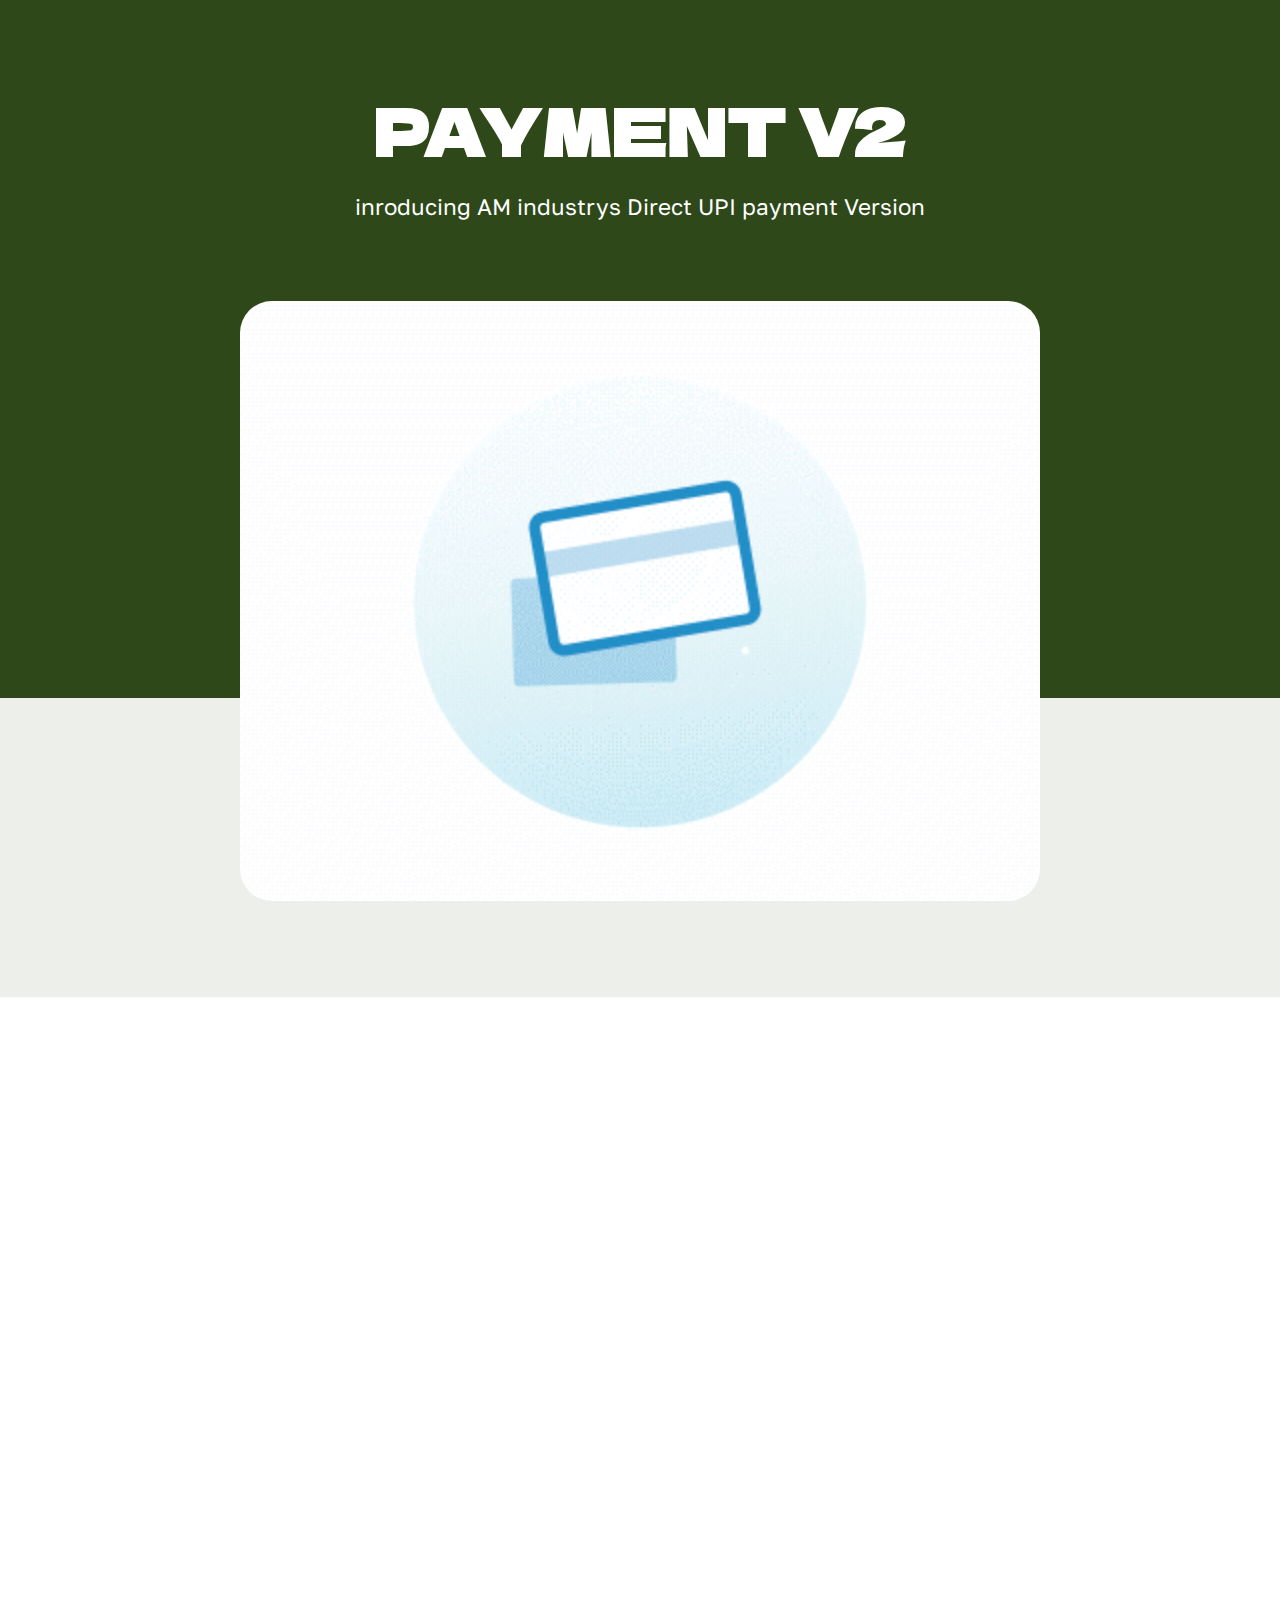
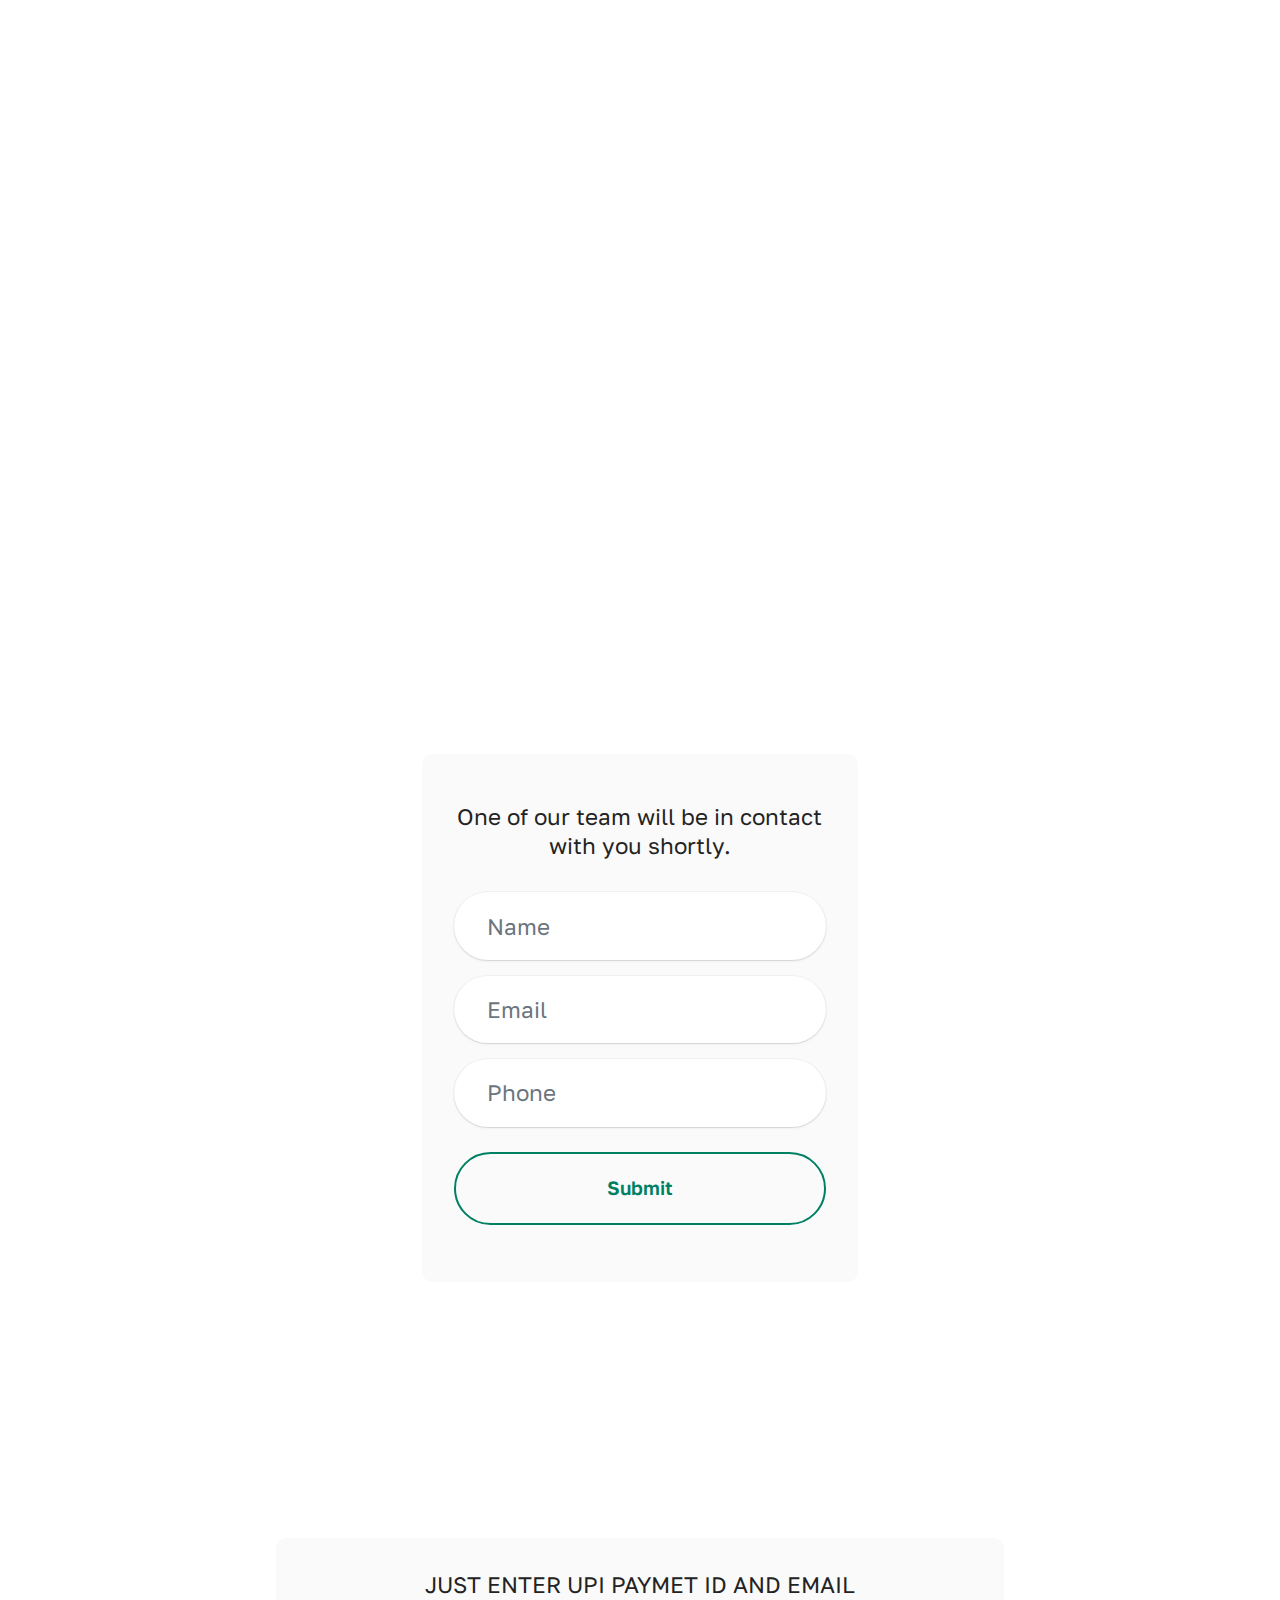
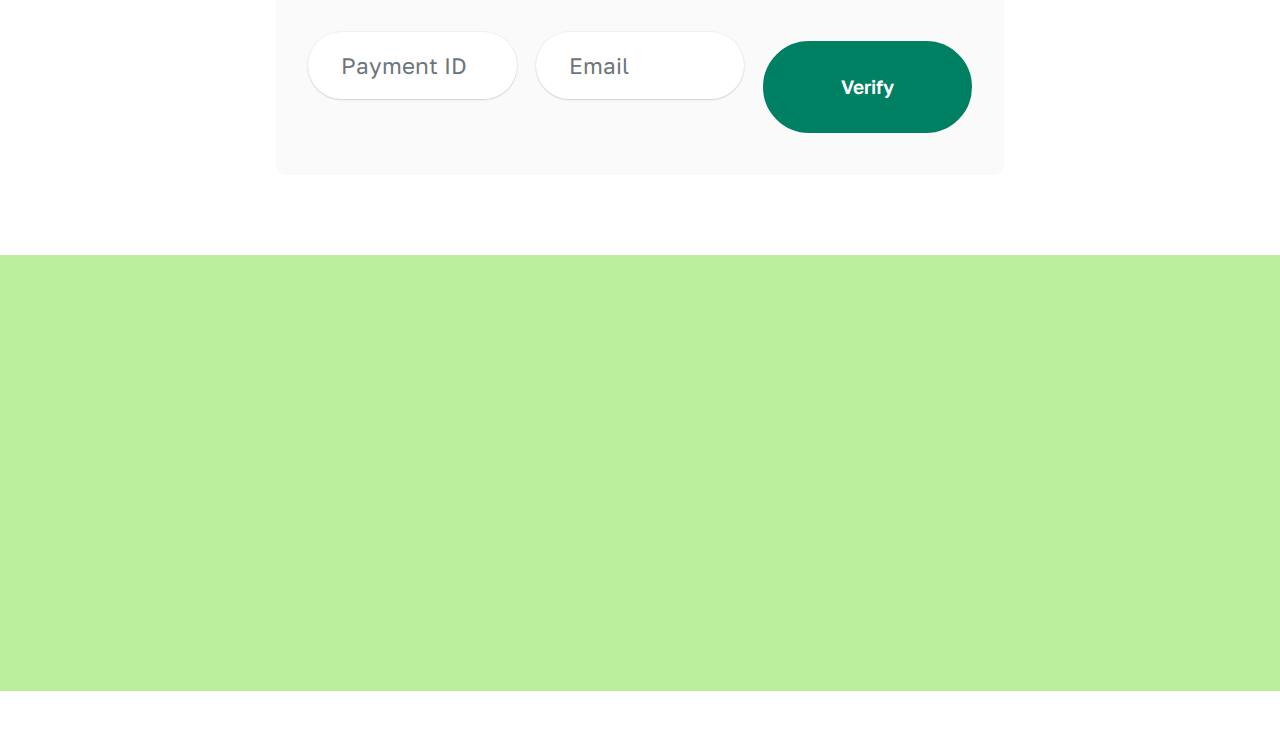
==== commit fabd0d5f: "Update v2.html" ====
--- a/v2.html
+++ b/v2.html
@@ -74,7 +74,8 @@
                 <p class="price mbr-fonts-style mb-4 display-7">If You Pay a Amount You Complete the steps before Exit</p>
                 <p class="mbr-text mbr-fonts-style mb-4 display-7">1. Pay Using UPI Payment " Click The Button For Payment"<br><br>2. Capture A screen short then Upload or Enter a Valid Payment ID<br><br><br>3, Enter Your details&nbsp; and Service details&nbsp;</p>
                 <div class="mbr-section-btn mt-3"><a class="btn btn-lg btn-danger display-7" href="upi://pay?pa=ttamashbinpajeesh@paytm" target="_blank">Buy now</a></div>
-              </div>
+                <div class="mbr-section-btn mt-3"><a class="btn btn-lg btn-danger display-7" href="https://techtoamyt.github.io/payme/v2.html/qr.html" target="_blank">UPI QR CODE</a></div>
+	      </div>
             </div>
           </div>
         </div>
@@ -174,4 +175,4 @@
  <div id="scrollToTop" class="scrollToTop mbr-arrow-up"><a style="text-align: center;"><i class="mbr-arrow-up-icon mbr-arrow-up-icon-cm cm-icon cm-icon-smallarrow-up"></i></a></div>
     <input name="animation" type="hidden">
   </body>
-</html>+</html>
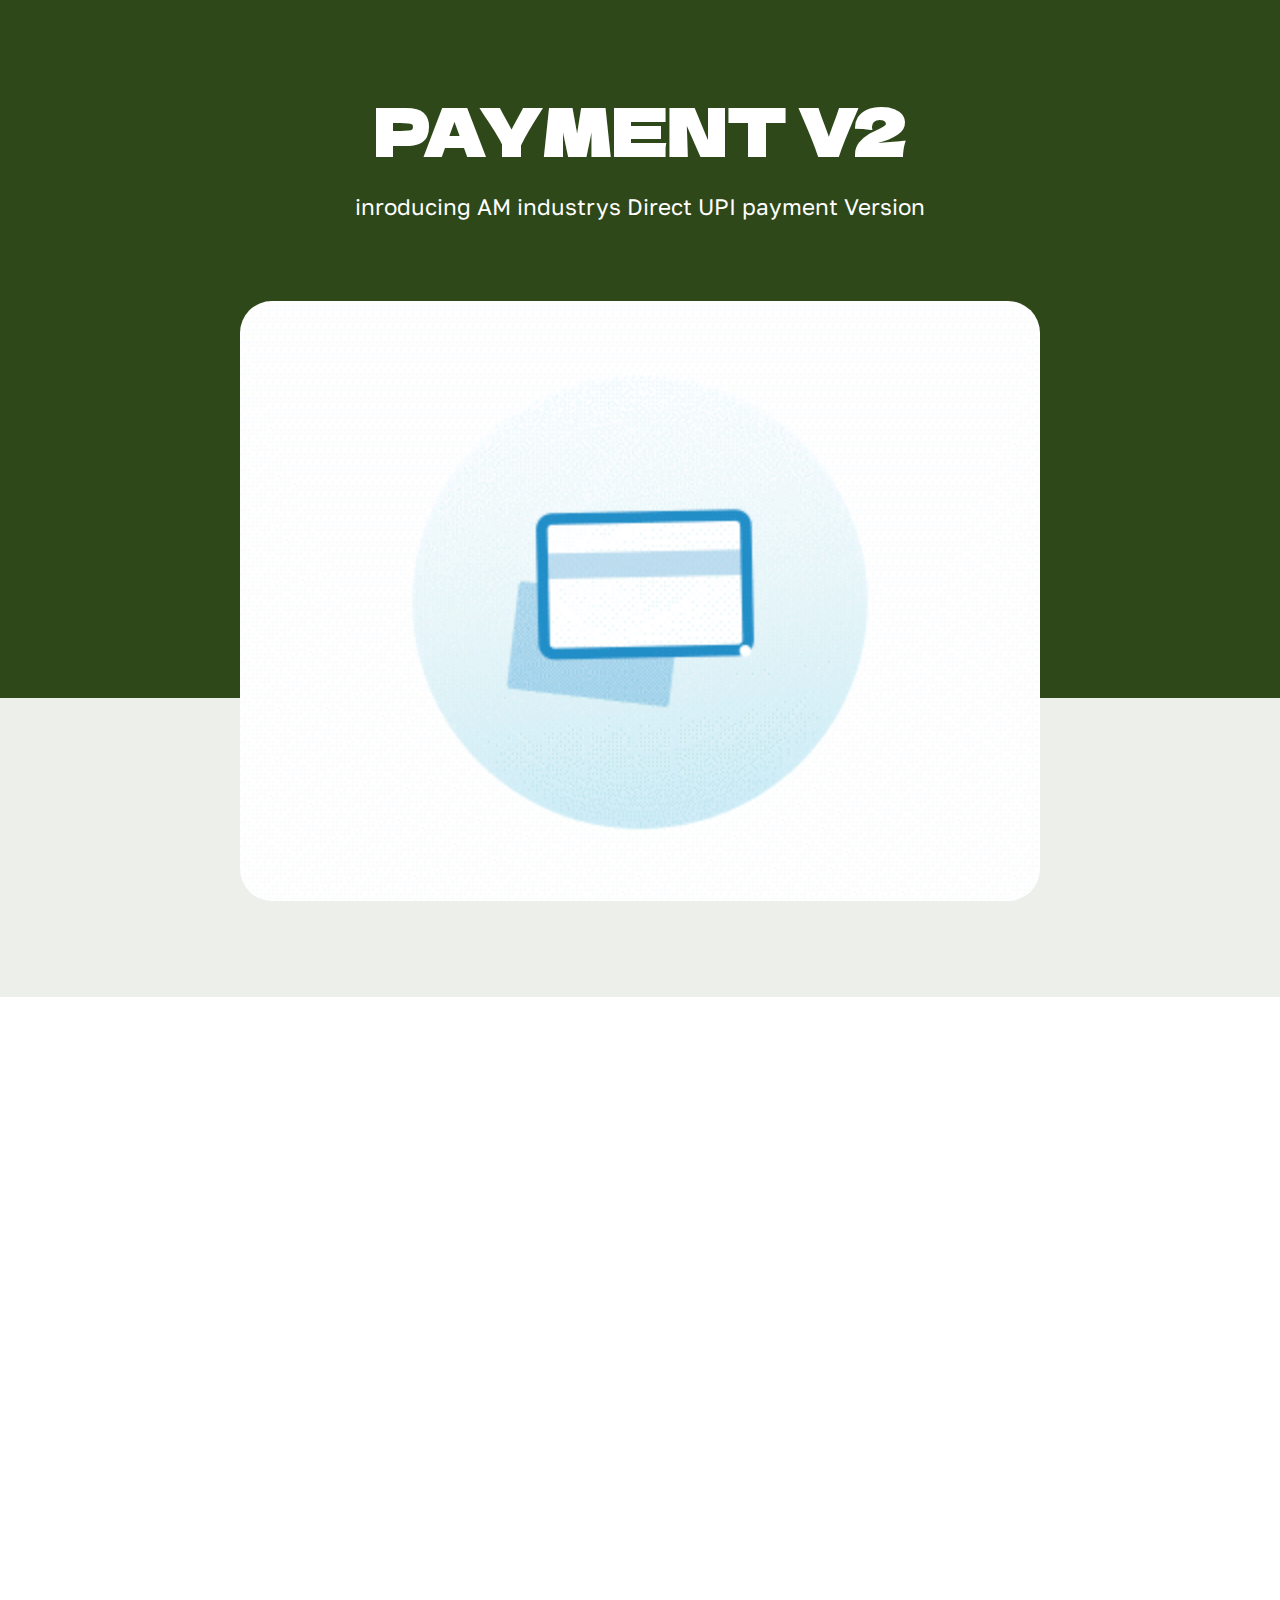
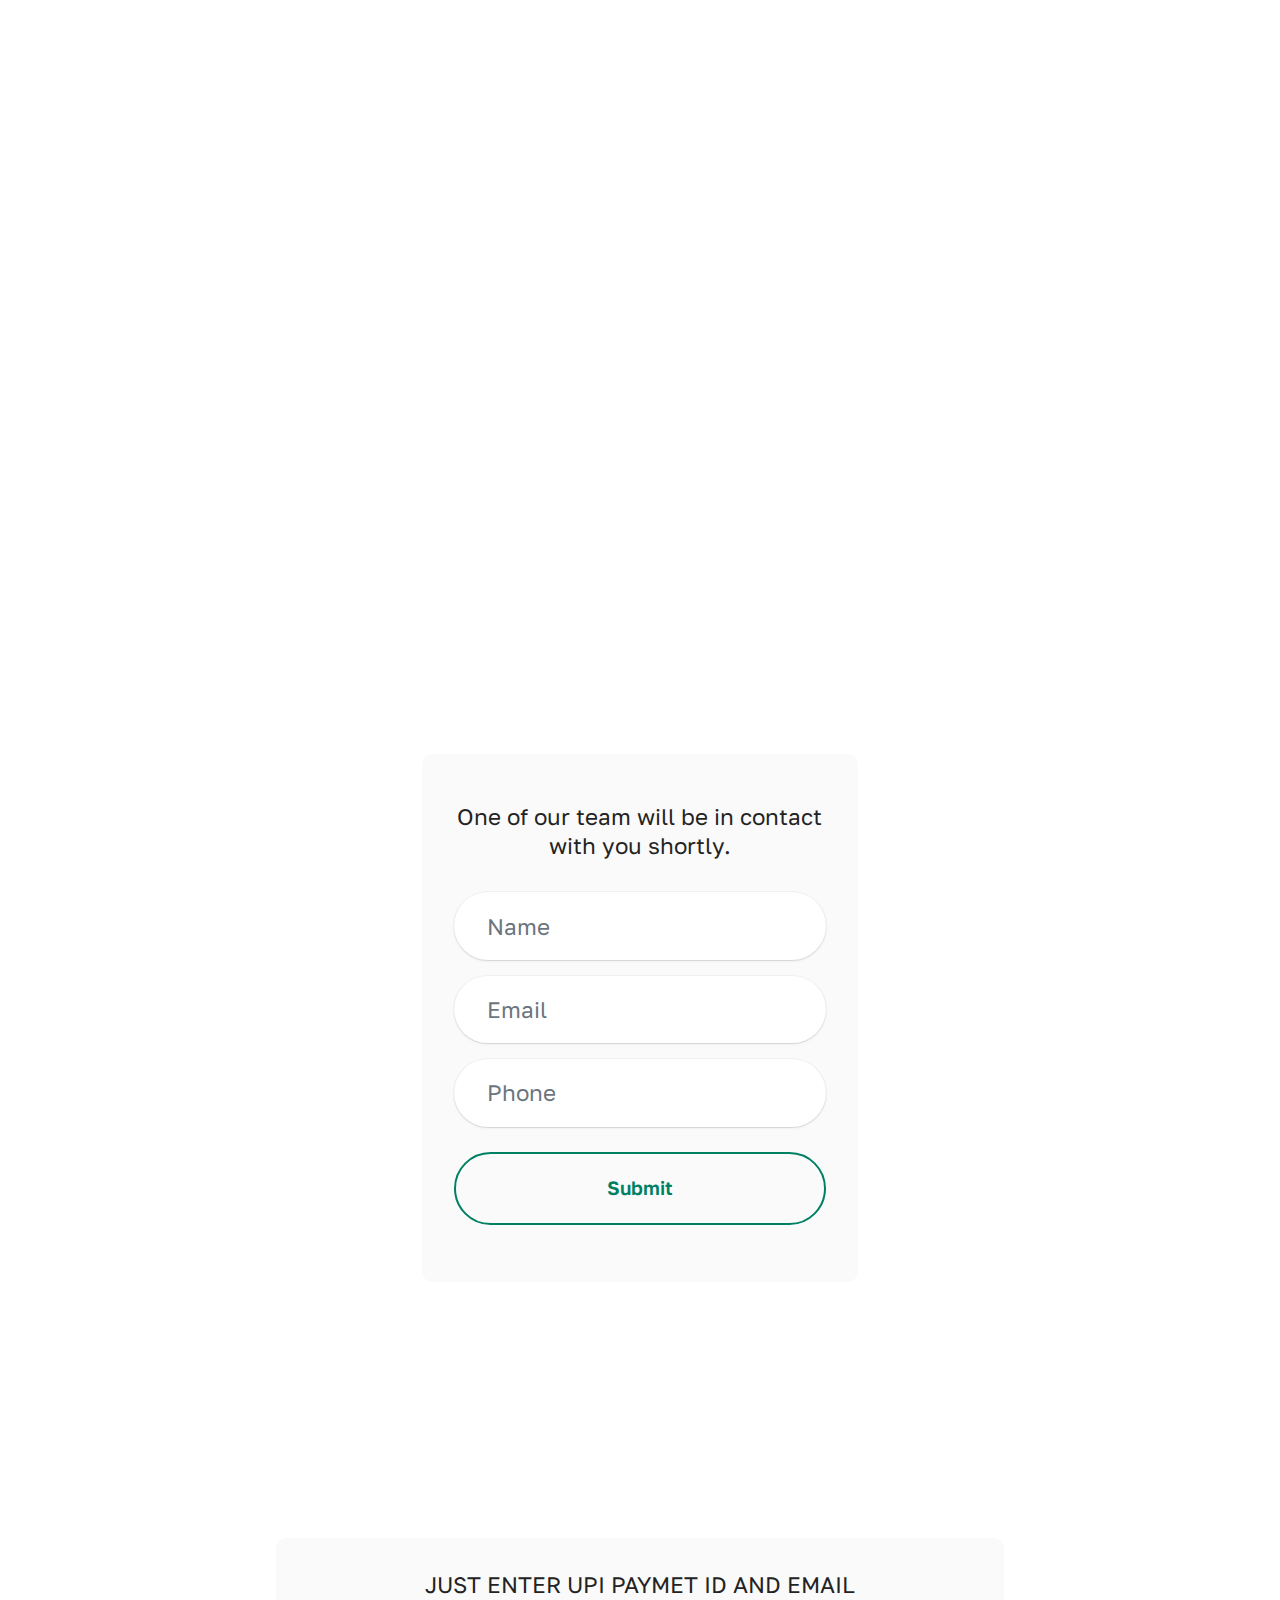
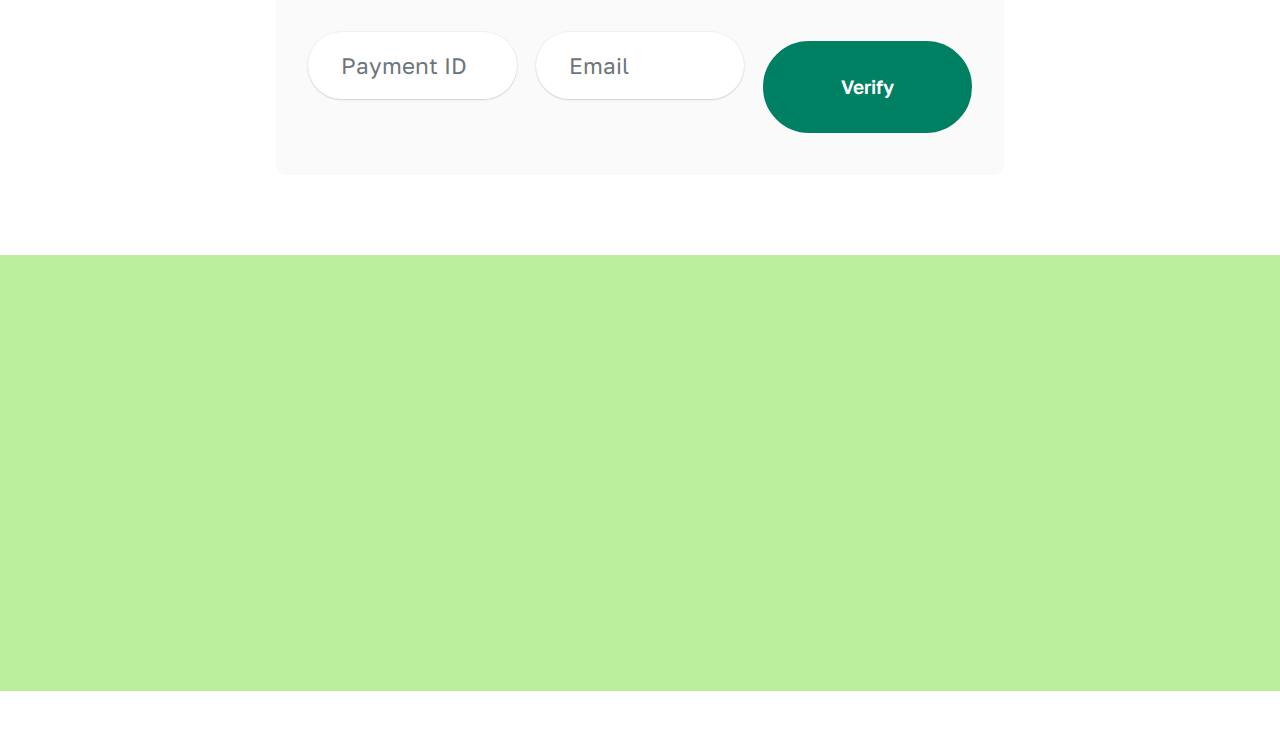
==== commit 34ae1e1c: "Update v2.html" ====
--- a/v2.html
+++ b/v2.html
@@ -74,7 +74,7 @@
                 <p class="price mbr-fonts-style mb-4 display-7">If You Pay a Amount You Complete the steps before Exit</p>
                 <p class="mbr-text mbr-fonts-style mb-4 display-7">1. Pay Using UPI Payment " Click The Button For Payment"<br><br>2. Capture A screen short then Upload or Enter a Valid Payment ID<br><br><br>3, Enter Your details&nbsp; and Service details&nbsp;</p>
                 <div class="mbr-section-btn mt-3"><a class="btn btn-lg btn-danger display-7" href="upi://pay?pa=ttamashbinpajeesh@paytm" target="_blank">Buy now</a></div>
-                <div class="mbr-section-btn mt-3"><a class="btn btn-lg btn-danger display-7" href="https://techtoamyt.github.io/payme/v2.html/qr.html" target="_blank">UPI QR CODE</a></div>
+                <div class="mbr-section-btn mt-3"><a class="btn btn-lg btn-danger display-7" href="https://techtoamyt.github.io/qr/" target="_blank">UPI QR CODE</a></div>
 	      </div>
             </div>
           </div>
